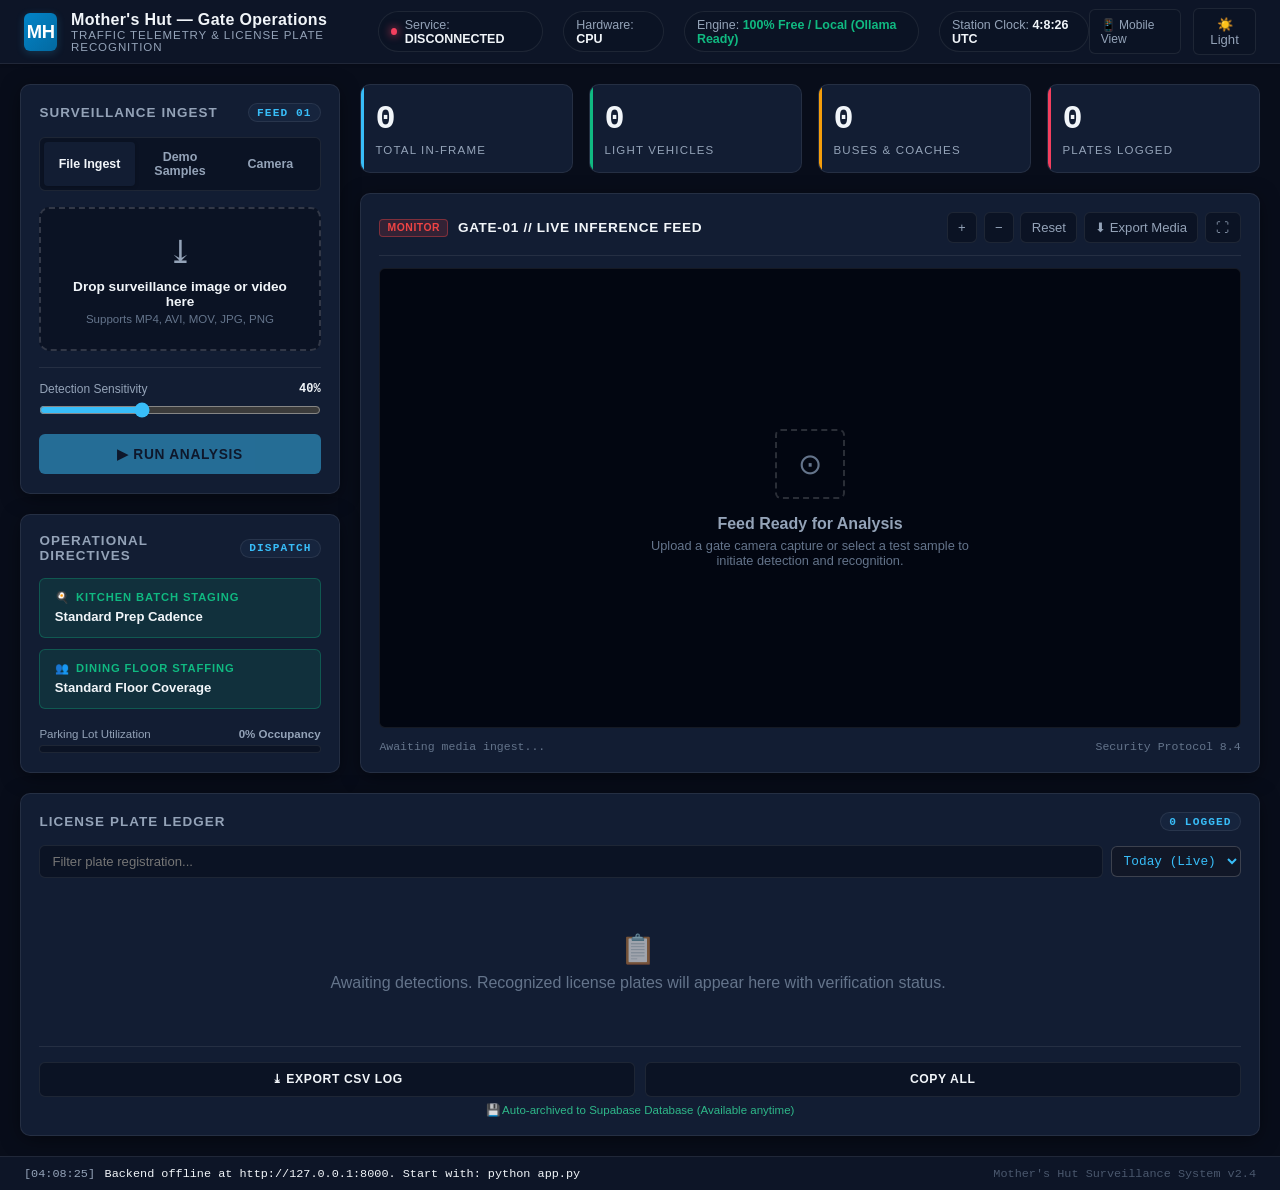
==== static/index.html @ 325a8240 "Initial release" ====
<!DOCTYPE html>
<html lang="en" data-theme="dark">
<head>
  <meta charset="UTF-8">
  <meta name="viewport" content="width=device-width, initial-scale=1.0">
  <title>Mother's Hut | Traffic & Gate Monitoring System</title>
  <meta name="description" content="Vehicle detection, traffic telemetry, and automated number plate recognition console.">
  <link rel="stylesheet" href="./css/styles.css">
  <link rel="stylesheet" href="/static/css/styles.css">
  <link rel="icon" href="data:image/svg+xml,<svg xmlns='http://www.w3.org/2000/svg' viewBox='0 0 24 24' fill='%230284c7'><path d='M18.92 6.01C18.72 5.42 18.16 5 17.5 5h-11c-.66 0-1.21.42-1.42 1.01L3 12v8c0 .55.45 1 1 1h1c.55 0 1-.45 1-1v-1h12v1c0 .55.45 1 1 1h1c.55 0 1-.45 1-1v-8l-2.08-5.99zM6.5 16c-.83 0-1.5-.67-1.5-1.5S5.67 13 6.5 13s1.5.67 1.5 1.5S7.33 16 6.5 16zm11 0c-.83 0-1.5-.67-1.5-1.5s.67-1.5 1.5-1.5 1.5.67 1.5 1.5-.67 1.5-1.5 1.5zM5 11l1.5-4.5h11L19 11H5z'/></svg>">
</head>
<body>

  <!-- Top Application Bar -->
  <header class="app-header">
    <div class="brand-section">
      <div class="brand-logo-badge">MH</div>
      <div class="brand-text">
        <h1>Mother's Hut — Gate Operations</h1>
        <div class="brand-subtitle">Traffic Telemetry &amp; License Plate Recognition</div>
      </div>
    </div>

    <div class="header-telemetry">
      <div class="telemetry-chip">
        <span class="pulse-dot" id="healthStatusDot"></span>
        <span>Service: <strong id="healthStatusText">CONNECTING...</strong></span>
      </div>
      <div class="telemetry-chip">
        <span>Hardware: <strong id="deviceBadge">CPU</strong></span>
      </div>
      <div class="telemetry-chip">
        <span>Engine: <strong style="color:var(--status-ok);">100% Free / Local (Ollama Ready)</strong></span>
      </div>
      <div class="telemetry-chip">
        <span>Station Clock: <strong id="clockDisplay">--:--:--</strong></span>
      </div>
    </div>

    <div class="header-actions">
      <a href="/mobile" class="btn-icon" style="text-decoration:none; display:inline-flex; align-items:center; gap:6px; font-size:12px;" title="Switch to Mobile Console">📱 Mobile View</a>
      <button class="btn-icon" id="themeToggleBtn" title="Toggle Display Theme">☀️ Light</button>
    </div>
  </header>

  <!-- 3-Zone Workspace -->
  <main class="app-container">

    <!-- ZONE 1: Ingest & Operational Directives (Left Rail) -->
    <aside class="panel panel-controls">
      
      <!-- Ingest Controller Card -->
      <section class="card">
        <div class="card-title">
          <span>Surveillance Ingest</span>
          <span class="badge">FEED 01</span>
        </div>

        <!-- Ingest Mode Tabs -->
        <div class="ingest-tabs">
          <button class="ingest-tab-btn active" id="tabUploadBtn">File Ingest</button>
          <button class="ingest-tab-btn" id="tabSamplesBtn">Demo Samples</button>
          <button class="ingest-tab-btn" id="tabWebcamBtn">Camera</button>
        </div>

        <!-- Mode A: File Upload Dropzone -->
        <div id="uploadContainer">
          <div class="dropzone" id="dropzone">
            <div class="dropzone-icon">⤓</div>
            <div class="dropzone-text">Drop surveillance image or video here</div>
            <div class="dropzone-hint">Supports MP4, AVI, MOV, JPG, PNG</div>
            <input type="file" id="fileInput" class="file-input-hidden" accept="image/*,video/mp4,video/avi,video/quicktime">
          </div>

          <!-- Staged File Status Card -->
          <div class="staged-file-card" id="stagedFileCard">
            <div class="file-type-icon">📄</div>
            <div class="file-details">
              <div class="file-name" id="stagedFileName">sample.jpg</div>
              <div class="file-size" id="stagedFileSize">0 KB</div>
            </div>
            <button class="btn-remove-file" id="btnRemoveFile" title="Remove staged file">✕</button>
          </div>
        </div>

        <!-- Mode B: Quick Test Samples -->
        <div class="samples-container" id="samplesContainer">
          <div id="samplesList">
            <!-- Dynamically populated or fallback -->
          </div>
        </div>

        <!-- Mode C: Hardware Camera / Mobile Back Camera -->
        <div class="webcam-container" id="webcamContainer">
          <div class="camera-lens-badge" id="cameraLensBadge">📷 BACK CAMERA (ENVIRONMENT)</div>
          <video id="webcamVideo" class="webcam-preview" autoplay playsinline muted></video>
          
          <div class="camera-controls-row">
            <button class="btn-secondary" id="btnToggleWebcam">Connect Camera</button>
            <button class="btn-secondary" id="btnSwitchCamera" title="Switch Between Back & Front Camera">🔄 Flip Camera</button>
            <button class="btn-secondary btn-capture" id="btnCaptureWebcam" disabled>📸 Capture</button>
          </div>

          <!-- Direct Mobile Native Back Camera Shutter -->
          <div class="mobile-native-camera-box">
            <div class="mobile-cam-divider"><span>OR MOBILE SHUTTER</span></div>
            <label class="btn-mobile-snap" for="mobileCameraInput">
              <span>📷 Take Photo with Back Camera</span>
            </label>
            <input type="file" id="mobileCameraInput" accept="image/*" capture="environment" class="file-input-hidden">
            <div class="mobile-hint">Direct rear camera capture • Zero setup required</div>
          </div>
        </div>

        <!-- Confidence Slider -->
        <div class="control-row">
          <div class="slider-label-row">
            <span>Detection Sensitivity</span>
            <strong id="confValue">40%</strong>
          </div>
          <input type="range" id="confSlider" class="range-slider" min="0.15" max="0.85" step="0.05" value="0.40">
        </div>

        <!-- Primary Action -->
        <button class="btn-primary" id="btnProcess" disabled>
          <span>▶ Run Analysis</span>
        </button>
      </section>

      <!-- Operational Directives & Dispatch Card -->
      <section class="card">
        <div class="card-title">
          <span>Operational Directives</span>
          <span class="badge">DISPATCH</span>
        </div>

        <div class="alert-card normal" id="alertKitchen">
          <div class="alert-header">
            <span>🍳</span>
            <span>Kitchen Batch Staging</span>
          </div>
          <div class="alert-body" id="alertKitchenText">
            Standard Prep Cadence
          </div>
        </div>

        <div class="alert-card normal" id="alertFloor">
          <div class="alert-header">
            <span>👥</span>
            <span>Dining Floor Staffing</span>
          </div>
          <div class="alert-body" id="alertFloorText">
            Standard Floor Coverage
          </div>
        </div>

        <!-- Facility Occupancy Indicator -->
        <div class="capacity-meter">
          <div class="capacity-meta">
            <span>Parking Lot Utilization</span>
            <strong id="capacityText">0% Occupancy</strong>
          </div>
          <div class="capacity-track">
            <div class="capacity-fill" id="capacityFill"></div>
          </div>
        </div>
      </section>

    </aside>

    <!-- ZONE 2: Telemetry Counters & Visual Viewport (Center) -->
    <section class="panel panel-viewport">

      <!-- 4 Key Telemetry Cards -->
      <div class="telemetry-grid">
        <div class="stat-card accent-sky">
          <div class="stat-value" id="statTotalVehicles">0</div>
          <div class="stat-label">Total In-Frame</div>
        </div>
        <div class="stat-card accent-emerald">
          <div class="stat-value" id="statLightVehicles">0</div>
          <div class="stat-label">Light Vehicles</div>
        </div>
        <div class="stat-card accent-amber">
          <div class="stat-value" id="statHeavyBuses">0</div>
          <div class="stat-label">Buses &amp; Coaches</div>
        </div>
        <div class="stat-card accent-rose">
          <div class="stat-value" id="statPlatesCount">0</div>
          <div class="stat-label">Plates Logged</div>
        </div>
      </div>

      <!-- Main Surveillance Stage -->
      <div class="card viewport-card">
        <div class="viewport-toolbar">
          <div class="viewport-title-group">
            <span class="feed-live-tag">MONITOR</span>
            <strong style="font-size: 0.85rem; letter-spacing: 0.05em;">GATE-01 // LIVE INFERENCE FEED</strong>
          </div>
          <div class="viewport-controls">
            <button class="btn-icon" id="btnZoomIn" title="Zoom In">+</button>
            <button class="btn-icon" id="btnZoomOut" title="Zoom Out">−</button>
            <button class="btn-icon" id="btnZoomReset" title="Reset Zoom">Reset</button>
            <button class="btn-icon" id="btnDownloadMedia" title="Download Annotated Media" disabled>⬇ Export Media</button>
            <button class="btn-icon" id="btnFullscreen" title="Toggle Fullscreen">⛶</button>
          </div>
        </div>

        <!-- Canvas Container -->
        <div class="viewport-canvas-container" id="viewportContainer">
          
          <!-- Idle Empty State -->
          <div class="viewport-empty" id="viewportEmpty">
            <div class="reticle-box">⊙</div>
            <h3>Feed Ready for Analysis</h3>
            <p>Upload a gate camera capture or select a test sample to initiate detection and recognition.</p>
          </div>

          <!-- Annotated Output Elements -->
          <img id="viewportImg" class="viewport-media" alt="Annotated Feed">
          <video id="viewportVideo" class="viewport-video" controls playsinline></video>

          <!-- Scanning Overlay -->
          <div class="scanner-overlay" id="scannerOverlay">
            <div class="processing-circle-container">
              <svg class="processing-circle-svg" viewBox="0 0 100 100">
                <circle class="circle-bg" cx="50" cy="50" r="42"></circle>
                <circle class="circle-spinner" cx="50" cy="50" r="42" id="scannerCircleSpinner"></circle>
              </svg>
              <div class="processing-circle-inner-icon" id="scannerInnerIcon">⚡</div>
            </div>
            <div class="scanner-title" id="scannerTitle">ANALYZING MEDIA</div>
            <div class="scanner-status" id="scannerStatus">Executing vehicle detection and plate recognition...</div>
            <div class="processing-timer-strip">
              <span class="timer-dot" id="scannerTimerDot"></span>
              <span class="scanner-elapsed" id="scannerElapsed">00:00s elapsed</span>
              <span class="processing-badge-active" id="scannerServerBadge">SERVER ACTIVE</span>
            </div>
            <div class="scanner-reassurance" id="scannerReassurance">
              Please wait. File received and local models are processing frame-by-frame.
            </div>
            <div class="processing-error-box" id="scannerErrorBox" style="display: none; max-width: 320px;">
              <div class="error-msg" id="scannerErrorMessage">Analysis error details.</div>
              <button class="btn-dismiss-error" id="btnDismissScannerError">✕ Dismiss</button>
            </div>
          </div>
        </div>

        <!-- Telemetry Footer Bar -->
        <div class="viewport-footer">
          <span id="viewportMetaInfo">Awaiting media ingest...</span>
          <span>Security Protocol 8.4</span>
        </div>
      </div>

    </section>

    <!-- ZONE 3: License Plate Ledger & Registry (Right Rail) -->
    <aside class="panel panel-ledger">
      <section class="card">
        <div class="card-title">
          <span>License Plate Ledger</span>
          <span class="badge" id="ledgerCountBadge">0 LOGGED</span>
        </div>

        <!-- Search & Date Filter Bar -->
        <div class="ledger-search-bar" style="display: flex; gap: 8px; align-items: center;">
          <input type="text" id="plateSearchInput" class="input-search" placeholder="Filter plate registration..." style="flex: 1;">
          <select id="ledgerDateSelect" class="input-select" style="max-width: 130px; background: rgba(18, 24, 38, 0.9); color: #38bdf8; border: 1px solid rgba(255,255,255,0.18); border-radius: 6px; padding: 6px 8px; font-size: 0.8rem; font-family: monospace; outline: none; cursor: pointer;">
            <option value="today">Today (Live)</option>
            <option value="all">All Dates</option>
          </select>
        </div>

        <!-- Scrollable Cards List -->
        <div class="ledger-list" id="ledgerList">
          <div class="ledger-empty">
            <div class="ledger-empty-icon">📋</div>
            <div>Awaiting detections. Recognized license plates will appear here with verification status.</div>
          </div>
        </div>

        <!-- Ledger Footer Actions -->
        <div class="ledger-footer-actions">
          <button class="btn-secondary" id="btnExportCsv" title="Export CSV for selected date from SQLite database">
            <span>⤓ Export CSV Log</span>
          </button>
          <button class="btn-secondary" id="btnCopyAllPlates">
            <span>Copy All</span>
          </button>
        </div>
        <div style="font-size: 0.72rem; color: #34d399; margin-top: 6px; text-align: center; opacity: 0.85;">
          💾 Auto-archived to Supabase Database (Available anytime)
        </div>
      </section>
    </aside>

  </main>

  <!-- Bottom Audit Drawer -->
  <footer class="audit-drawer">
    <div class="audit-log-line">
      <span class="audit-log-time" id="auditLogTime">[--:--:--]</span>
      <span class="audit-log-text" id="auditLogText">Console initialized. Ready for surveillance ingest.</span>
    </div>
    <div style="opacity: 0.7;">Mother's Hut Surveillance System v2.4</div>
  </footer>

  <script src="./js/app.js"></script>
</body>
</html>
---- static/css/styles.css ----
:root {
  --font-sans: -apple-system, BlinkMacSystemFont, "Segoe UI", Roboto, "Helvetica Neue", Arial, sans-serif;
  --font-mono: ui-monospace, SFMono-Regular, "SF Mono", Menlo, Consolas, "Liberation Mono", monospace;

  /* Dark Theme (Default) */
  --bg-app: #080d1a;
  --bg-sidebar: #0d1527;
  --bg-card: #121d33;
  --bg-card-hover: #172540;
  --bg-card-subtle: #16243d;
  --bg-input: #0b1324;
  --border-subtle: rgba(255, 255, 255, 0.08);
  --border-strong: rgba(255, 255, 255, 0.16);
  --border-accent: rgba(56, 189, 248, 0.35);

  --text-main: #f1f5f9;
  --text-muted: #94a3b8;
  --text-dim: #64748b;

  --accent-primary: #38bdf8;
  --accent-primary-hover: #0284c7;
  --accent-primary-glow: rgba(56, 189, 248, 0.2);

  --status-ok: #10b981;
  --status-ok-bg: rgba(16, 185, 129, 0.12);
  --status-ok-border: rgba(16, 185, 129, 0.3);

  --status-warn: #f59e0b;
  --status-warn-bg: rgba(245, 158, 11, 0.12);
  --status-warn-border: rgba(245, 158, 11, 0.3);

  --status-danger: #f43f5e;
  --status-danger-bg: rgba(244, 63, 94, 0.14);
  --status-danger-border: rgba(244, 63, 94, 0.4);

  --radius-sm: 6px;
  --radius-md: 10px;
  --radius-lg: 14px;
  --radius-full: 9999px;

  --shadow-card: 0 4px 20px -2px rgba(0, 0, 0, 0.5);
  --shadow-lg: 0 10px 30px -4px rgba(0, 0, 0, 0.7);

  --header-height: 64px;
}

[data-theme="light"] {
  --bg-app: #f1f5f9;
  --bg-sidebar: #ffffff;
  --bg-card: #ffffff;
  --bg-card-hover: #f8fafc;
  --bg-card-subtle: #f1f5f9;
  --bg-input: #f8fafc;
  --border-subtle: #e2e8f0;
  --border-strong: #cbd5e1;
  --border-accent: #0284c7;

  --text-main: #0f172a;
  --text-muted: #475569;
  --text-dim: #94a3b8;

  --accent-primary: #0284c7;
  --accent-primary-hover: #0369a1;
  --accent-primary-glow: rgba(2, 132, 199, 0.15);

  --status-ok: #059669;
  --status-ok-bg: #ecfdf5;
  --status-ok-border: #a7f3d0;

  --status-warn: #d97706;
  --status-warn-bg: #fffbeb;
  --status-warn-border: #fde68a;

  --status-danger: #e11d48;
  --status-danger-bg: #fff1f2;
  --status-danger-border: #fecdd3;

  --shadow-card: 0 2px 10px rgba(0, 0, 0, 0.06);
  --shadow-lg: 0 10px 25px rgba(0, 0, 0, 0.08);
}

* {
  box-sizing: border-box;
  margin: 0;
  padding: 0;
}

body {
  font-family: var(--font-sans);
  background-color: var(--bg-app);
  color: var(--text-main);
  min-height: 100vh;
  display: flex;
  flex-direction: column;
  overflow-x: hidden;
  -webkit-font-smoothing: antialiased;
}

/* ==========================================================
   TOP APPLICATION BAR
   ========================================================== */
.app-header {
  height: var(--header-height);
  background: var(--bg-sidebar);
  border-bottom: 1px solid var(--border-subtle);
  display: flex;
  align-items: center;
  justify-content: space-between;
  padding: 0 1.5rem;
  position: sticky;
  top: 0;
  z-index: 50;
  box-shadow: 0 1px 3px rgba(0,0,0,0.15);
}

.brand-section {
  display: flex;
  align-items: center;
  gap: 0.85rem;
}

.brand-logo-badge {
  width: 38px;
  height: 38px;
  background: linear-gradient(135deg, #0284c7 0%, #0369a1 100%);
  border-radius: var(--radius-sm);
  display: flex;
  align-items: center;
  justify-content: center;
  color: #ffffff;
  font-weight: 800;
  font-size: 1.15rem;
  letter-spacing: -0.02em;
  box-shadow: 0 2px 8px var(--accent-primary-glow);
}

.brand-text h1 {
  font-size: 1rem;
  font-weight: 700;
  letter-spacing: 0.02em;
  color: var(--text-main);
  line-height: 1.2;
}

.brand-text .brand-subtitle {
  font-size: 0.72rem;
  color: var(--text-muted);
  text-transform: uppercase;
  letter-spacing: 0.08em;
  font-weight: 500;
}

.header-telemetry {
  display: flex;
  align-items: center;
  gap: 1.25rem;
}

.telemetry-chip {
  display: flex;
  align-items: center;
  gap: 0.5rem;
  font-size: 0.78rem;
  color: var(--text-muted);
  background: var(--bg-input);
  padding: 0.35rem 0.75rem;
  border-radius: var(--radius-full);
  border: 1px solid var(--border-subtle);
}

.telemetry-chip .pulse-dot {
  width: 7px;
  height: 7px;
  border-radius: 50%;
  background-color: var(--status-ok);
  box-shadow: 0 0 8px var(--status-ok);
  animation: pulse-ring 2s infinite ease-in-out;
}

@keyframes pulse-ring {
  0% { transform: scale(0.9); opacity: 0.8; }
  50% { transform: scale(1.2); opacity: 1; }
  100% { transform: scale(0.9); opacity: 0.8; }
}

.telemetry-chip strong {
  color: var(--text-main);
  font-weight: 600;
}

.header-actions {
  display: flex;
  align-items: center;
  gap: 0.75rem;
}

.btn-icon {
  background: var(--bg-input);
  border: 1px solid var(--border-subtle);
  color: var(--text-muted);
  border-radius: var(--radius-sm);
  padding: 0.45rem 0.65rem;
  cursor: pointer;
  display: inline-flex;
  align-items: center;
  justify-content: center;
  gap: 0.4rem;
  font-size: 0.82rem;
  font-weight: 500;
  transition: all 0.2s ease;
}

.btn-icon:hover {
  background: var(--bg-card-hover);
  color: var(--text-main);
  border-color: var(--border-strong);
}

/* ==========================================================
   APP SHELL / 3-COLUMN WORKBENCH
   ========================================================== */
.app-container {
  display: grid;
  grid-template-columns: 340px 1fr 380px;
  flex: 1;
  gap: 1.25rem;
  padding: 1.25rem;
  max-width: 1920px;
  margin: 0 auto;
  width: 100%;
}

@media (max-width: 1400px) {
  .app-container {
    grid-template-columns: 320px 1fr;
  }
  .panel-ledger {
    grid-column: span 2;
  }
}

@media (max-width: 992px) {
  .app-container {
    grid-template-columns: 1fr;
  }
  .panel-ledger {
    grid-column: span 1;
  }
  .header-telemetry {
    display: none;
  }
}

/* ==========================================================
   SHARED CARD & PANEL STYLES
   ========================================================== */
.panel {
  display: flex;
  flex-direction: column;
  gap: 1.25rem;
}

.card {
  background: var(--bg-card);
  border: 1px solid var(--border-subtle);
  border-radius: var(--radius-md);
  box-shadow: var(--shadow-card);
  padding: 1.15rem;
  display: flex;
  flex-direction: column;
  transition: border-color 0.2s ease;
}

.card:hover {
  border-color: var(--border-strong);
}

.card-title {
  font-size: 0.84rem;
  font-weight: 700;
  text-transform: uppercase;
  letter-spacing: 0.08em;
  color: var(--text-muted);
  display: flex;
  align-items: center;
  justify-content: space-between;
  margin-bottom: 0.9rem;
}

.card-title .badge {
  font-size: 0.7rem;
  padding: 0.15rem 0.5rem;
  border-radius: var(--radius-full);
  background: var(--bg-card-subtle);
  color: var(--accent-primary);
  border: 1px solid var(--border-subtle);
  font-family: var(--font-mono);
}

/* ==========================================================
   LEFT PANEL: INGEST & DIRECTIVES
   ========================================================== */
.ingest-tabs {
  display: flex;
  background: var(--bg-input);
  padding: 0.25rem;
  border-radius: var(--radius-sm);
  border: 1px solid var(--border-subtle);
  margin-bottom: 1rem;
}

.ingest-tab-btn {
  flex: 1;
  background: transparent;
  border: none;
  color: var(--text-muted);
  font-size: 0.78rem;
  font-weight: 600;
  padding: 0.5rem 0.2rem;
  border-radius: 4px;
  cursor: pointer;
  transition: all 0.15s ease;
  text-align: center;
}

.ingest-tab-btn.active {
  background: var(--bg-card);
  color: var(--text-main);
  box-shadow: 0 1px 4px rgba(0,0,0,0.2);
}

/* Dropzone */
.dropzone {
  border: 2px dashed var(--border-strong);
  background: var(--bg-input);
  border-radius: var(--radius-md);
  padding: 1.5rem 1rem;
  text-align: center;
  cursor: pointer;
  transition: all 0.2s ease;
  position: relative;
}

.dropzone:hover, .dropzone.dragover {
  border-color: var(--accent-primary);
  background: var(--accent-primary-glow);
}

.dropzone-icon {
  font-size: 2rem;
  margin-bottom: 0.5rem;
  color: var(--text-muted);
}

.dropzone-text {
  font-size: 0.85rem;
  font-weight: 600;
  color: var(--text-main);
  margin-bottom: 0.25rem;
}

.dropzone-hint {
  font-size: 0.72rem;
  color: var(--text-dim);
}

.file-input-hidden {
  display: none;
}

/* Active File Preview Card */
.staged-file-card {
  display: none;
  align-items: center;
  gap: 0.75rem;
  background: var(--bg-card-subtle);
  border: 1px solid var(--border-subtle);
  border-radius: var(--radius-sm);
  padding: 0.65rem 0.85rem;
  margin-top: 0.85rem;
}

.staged-file-card.show {
  display: flex;
}

.file-type-icon {
  font-size: 1.25rem;
  color: var(--accent-primary);
}

.file-details {
  flex: 1;
  min-width: 0;
}

.file-name {
  font-size: 0.8rem;
  font-weight: 600;
  color: var(--text-main);
  white-space: nowrap;
  overflow: hidden;
  text-overflow: ellipsis;
}

.file-size {
  font-size: 0.7rem;
  color: var(--text-dim);
  font-family: var(--font-mono);
}

.btn-remove-file {
  background: transparent;
  border: none;
  color: var(--text-dim);
  cursor: pointer;
  padding: 0.25rem;
  font-size: 1rem;
  border-radius: 4px;
}

.btn-remove-file:hover {
  color: var(--status-danger);
}

/* Sample Grid */
.samples-container {
  display: none;
  flex-direction: column;
  gap: 0.6rem;
}

.samples-container.active {
  display: flex;
}

.sample-item {
  display: flex;
  align-items: center;
  gap: 0.75rem;
  background: var(--bg-input);
  border: 1px solid var(--border-subtle);
  border-radius: var(--radius-sm);
  padding: 0.5rem 0.75rem;
  cursor: pointer;
  transition: all 0.2s ease;
}

.sample-item:hover, .sample-item.selected {
  border-color: var(--accent-primary);
  background: var(--bg-card-hover);
}

.sample-thumb {
  width: 44px;
  height: 34px;
  object-fit: cover;
  border-radius: 4px;
  border: 1px solid var(--border-subtle);
}

.sample-info {
  flex: 1;
}

.sample-label {
  font-size: 0.8rem;
  font-weight: 600;
  color: var(--text-main);
}

.sample-desc {
  font-size: 0.7rem;
  color: var(--text-dim);
}

/* Live Camera Ingest View */
.webcam-container {
  display: none;
  flex-direction: column;
  gap: 0.75rem;
}

.webcam-container.active {
  display: flex;
}

.webcam-preview {
  width: 100%;
  aspect-ratio: 16/9;
  background: #000000;
  border-radius: var(--radius-sm);
  object-fit: cover;
  border: 1px solid var(--border-subtle);
}

.camera-lens-badge {
  font-size: 0.68rem;
  font-weight: 700;
  letter-spacing: 0.08em;
  color: var(--accent-primary);
  background: var(--bg-card-subtle);
  border: 1px solid var(--border-subtle);
  border-radius: var(--radius-sm);
  padding: 0.25rem 0.5rem;
  text-align: center;
  font-family: var(--font-mono);
}

.camera-controls-row {
  display: flex;
  gap: 0.4rem;
  margin-top: 0.35rem;
  flex-wrap: wrap;
}

.camera-controls-row button {
  flex: 1;
  min-width: 90px;
  font-size: 0.74rem;
  padding: 0.5rem 0.4rem;
}

.btn-capture {
  background: var(--accent-primary) !important;
  color: #0b1324 !important;
  font-weight: 700 !important;
}

.mobile-native-camera-box {
  margin-top: 0.65rem;
  display: flex;
  flex-direction: column;
  gap: 0.35rem;
}

.mobile-cam-divider {
  display: flex;
  align-items: center;
  text-align: center;
  color: var(--text-dim);
  font-size: 0.66rem;
  font-weight: 700;
  letter-spacing: 0.08em;
  margin: 0.3rem 0;
}

.mobile-cam-divider::before,
.mobile-cam-divider::after {
  content: '';
  flex: 1;
  border-bottom: 1px solid var(--border-subtle);
}

.mobile-cam-divider span {
  padding: 0 0.5rem;
}

.btn-mobile-snap {
  background: linear-gradient(135deg, #0284c7 0%, #0369a1 100%);
  color: #ffffff !important;
  padding: 0.75rem 1rem;
  border-radius: var(--radius-sm);
  font-size: 0.82rem;
  font-weight: 700;
  letter-spacing: 0.03em;
  text-align: center;
  cursor: pointer;
  display: flex;
  align-items: center;
  justify-content: center;
  gap: 0.5rem;
  box-shadow: 0 3px 12px rgba(2, 132, 199, 0.3);
  transition: all 0.2s ease;
  user-select: none;
}

.btn-mobile-snap:hover {
  transform: translateY(-1px);
  box-shadow: 0 6px 16px rgba(2, 132, 199, 0.4);
}

.mobile-hint {
  font-size: 0.68rem;
  color: var(--text-dim);
  text-align: center;
}

/* Sensitivity Slider */
.control-row {
  display: flex;
  flex-direction: column;
  gap: 0.4rem;
  margin-top: 1rem;
  padding-top: 0.9rem;
  border-top: 1px solid var(--border-subtle);
}

.slider-label-row {
  display: flex;
  justify-content: space-between;
  font-size: 0.75rem;
  color: var(--text-muted);
}

.slider-label-row strong {
  color: var(--text-main);
  font-family: var(--font-mono);
}

.range-slider {
  width: 100%;
  accent-color: var(--accent-primary);
  cursor: pointer;
}

/* Process Button */
.btn-primary {
  background: var(--accent-primary);
  color: #0b1324;
  border: none;
  border-radius: var(--radius-sm);
  padding: 0.75rem 1rem;
  font-size: 0.86rem;
  font-weight: 700;
  text-transform: uppercase;
  letter-spacing: 0.05em;
  cursor: pointer;
  display: flex;
  align-items: center;
  justify-content: center;
  gap: 0.5rem;
  margin-top: 1rem;
  transition: all 0.2s ease;
  box-shadow: 0 4px 12px var(--accent-primary-glow);
}

.btn-primary:hover:not(:disabled) {
  background: #7dd3fc;
  transform: translateY(-1px);
}

.btn-primary:disabled {
  opacity: 0.5;
  cursor: not-allowed;
  box-shadow: none;
}

/* Directives / Operations Card */
.alert-card {
  border-radius: var(--radius-sm);
  padding: 0.75rem 0.9rem;
  margin-bottom: 0.65rem;
  border: 1px solid transparent;
  display: flex;
  flex-direction: column;
  gap: 0.25rem;
}

.alert-card.normal {
  background: var(--status-ok-bg);
  border-color: var(--status-ok-border);
  color: var(--status-ok);
}

.alert-card.urgent {
  background: var(--status-danger-bg);
  border-color: var(--status-danger-border);
  color: var(--status-danger);
}

.alert-header {
  font-size: 0.7rem;
  font-weight: 700;
  text-transform: uppercase;
  letter-spacing: 0.08em;
  display: flex;
  align-items: center;
  gap: 0.4rem;
}

.alert-body {
  font-size: 0.82rem;
  font-weight: 600;
  color: var(--text-main);
  line-height: 1.35;
}

/* Capacity bar */
.capacity-meter {
  display: flex;
  flex-direction: column;
  gap: 0.35rem;
  margin-top: 0.5rem;
}

.capacity-meta {
  display: flex;
  justify-content: space-between;
  font-size: 0.72rem;
  color: var(--text-muted);
}

.capacity-track {
  width: 100%;
  height: 8px;
  background: var(--bg-input);
  border-radius: var(--radius-full);
  overflow: hidden;
  border: 1px solid var(--border-subtle);
}

.capacity-fill {
  height: 100%;
  width: 0%;
  background: var(--status-ok);
  border-radius: var(--radius-full);
  transition: width 0.4s ease, background-color 0.3s ease;
}

/* ==========================================================
   CENTER PANEL: TELEMETRY & MEDIA FEED
   ========================================================== */
.telemetry-grid {
  display: grid;
  grid-template-columns: repeat(4, 1fr);
  gap: 1rem;
}

@media (max-width: 768px) {
  .telemetry-grid {
    grid-template-columns: repeat(2, 1fr);
  }
}

.stat-card {
  background: var(--bg-card);
  border: 1px solid var(--border-subtle);
  border-radius: var(--radius-md);
  padding: 1rem 0.9rem;
  display: flex;
  flex-direction: column;
  justify-content: center;
  position: relative;
  overflow: hidden;
}

.stat-card::before {
  content: "";
  position: absolute;
  top: 0;
  left: 0;
  width: 3px;
  height: 100%;
  background: var(--border-strong);
}

.stat-card.accent-sky::before { background: var(--accent-primary); }
.stat-card.accent-emerald::before { background: var(--status-ok); }
.stat-card.accent-amber::before { background: var(--status-warn); }
.stat-card.accent-rose::before { background: var(--status-danger); }

.stat-value {
  font-size: 2.1rem;
  font-weight: 700;
  font-family: var(--font-mono);
  color: var(--text-main);
  line-height: 1.1;
}

.stat-label {
  font-size: 0.72rem;
  color: var(--text-muted);
  text-transform: uppercase;
  letter-spacing: 0.1em;
  margin-top: 0.35rem;
}

/* Surveillance Viewport */
.viewport-card {
  flex: 1;
  display: flex;
  flex-direction: column;
  min-height: 520px;
}

.viewport-toolbar {
  display: flex;
  align-items: center;
  justify-content: space-between;
  margin-bottom: 0.75rem;
  padding-bottom: 0.75rem;
  border-bottom: 1px solid var(--border-subtle);
}

.viewport-title-group {
  display: flex;
  align-items: center;
  gap: 0.6rem;
}

.feed-live-tag {
  background: rgba(239, 68, 68, 0.15);
  color: #ef4444;
  border: 1px solid rgba(239, 68, 68, 0.4);
  font-size: 0.65rem;
  font-weight: 700;
  padding: 0.15rem 0.45rem;
  border-radius: 4px;
  letter-spacing: 0.05em;
}

.viewport-controls {
  display: flex;
  gap: 0.4rem;
}

.viewport-canvas-container {
  flex: 1;
  background: #020611;
  border-radius: var(--radius-sm);
  border: 1px solid var(--border-subtle);
  position: relative;
  overflow: hidden;
  display: flex;
  align-items: center;
  justify-content: center;
  min-height: 420px;
}

.viewport-media {
  max-width: 100%;
  max-height: 600px;
  width: auto;
  height: auto;
  object-fit: contain;
  transition: transform 0.2s ease-out;
  display: none;
}

.viewport-video {
  max-width: 100%;
  max-height: 600px;
  width: 100%;
  height: auto;
  display: none;
  background: #000;
}

/* Empty State */
.viewport-empty {
  display: flex;
  flex-direction: column;
  align-items: center;
  justify-content: center;
  text-align: center;
  padding: 2rem;
  color: var(--text-dim);
}

.reticle-box {
  width: 70px;
  height: 70px;
  border: 2px dashed var(--border-strong);
  border-radius: var(--radius-sm);
  display: flex;
  align-items: center;
  justify-content: center;
  margin-bottom: 1rem;
  font-size: 1.8rem;
  color: var(--text-dim);
}

.viewport-empty h3 {
  font-size: 1rem;
  color: var(--text-muted);
  font-weight: 600;
  margin-bottom: 0.35rem;
}

.viewport-empty p {
  font-size: 0.8rem;
  max-width: 320px;
}

/* Scanner / Loading overlay */
.scanner-overlay {
  display: none;
  position: absolute;
  inset: 0;
  background: rgba(8, 13, 26, 0.85);
  backdrop-filter: blur(8px);
  -webkit-backdrop-filter: blur(8px);
  flex-direction: column;
  align-items: center;
  justify-content: center;
  gap: 0.65rem;
  z-index: 30;
  padding: 1.5rem;
  text-align: center;
}

.scanner-overlay.active {
  display: flex;
}

.scanner-title {
  font-size: 0.95rem;
  font-weight: 800;
  letter-spacing: 0.08em;
  color: var(--text-main);
  text-transform: uppercase;
}

.scanner-status {
  font-size: 0.85rem;
  font-weight: 600;
  color: var(--accent-primary);
  letter-spacing: 0.03em;
  max-width: 380px;
  line-height: 1.4;
}

.scanner-elapsed {
  font-size: 0.75rem;
  color: var(--accent-primary);
  font-family: var(--font-mono);
}

.scanner-reassurance {
  font-size: 0.75rem;
  color: var(--text-muted);
  max-width: 340px;
  line-height: 1.4;
}

.processing-circle-container {
  position: relative;
  width: 84px;
  height: 84px;
  margin-bottom: 0.5rem;
}

.processing-circle-svg {
  width: 100%;
  height: 100%;
  transform: rotate(-90deg);
}

.circle-bg {
  fill: none;
  stroke: rgba(255, 255, 255, 0.08);
  stroke-width: 6;
}

[data-theme="light"] .circle-bg {
  stroke: rgba(0, 0, 0, 0.08);
}

.circle-spinner {
  fill: none;
  stroke: var(--accent-primary);
  stroke-width: 6;
  stroke-linecap: round;
  stroke-dasharray: 264;
  stroke-dashoffset: 200;
  animation: spinCircle 1.6s cubic-bezier(0.4, 0, 0.2, 1) infinite;
  filter: drop-shadow(0 0 6px var(--accent-primary));
}

@keyframes spinCircle {
  0% {
    stroke-dashoffset: 260;
    transform: rotate(0deg);
    transform-origin: 50% 50%;
  }
  50% {
    stroke-dashoffset: 70;
    transform: rotate(180deg);
    transform-origin: 50% 50%;
  }
  100% {
    stroke-dashoffset: 260;
    transform: rotate(360deg);
    transform-origin: 50% 50%;
  }
}

.processing-circle-inner-icon {
  position: absolute;
  inset: 0;
  display: flex;
  align-items: center;
  justify-content: center;
  font-size: 26px;
  animation: iconPulse 1.8s ease-in-out infinite;
}

@keyframes iconPulse {
  0%, 100% { transform: scale(1); opacity: 0.9; }
  50% { transform: scale(1.15); opacity: 1; }
}

.processing-timer-strip {
  display: inline-flex;
  align-items: center;
  gap: 8px;
  background: var(--bg-card-subtle);
  border: 1px solid var(--border-subtle);
  padding: 4px 12px;
  border-radius: 9999px;
  font-family: var(--font-mono);
  font-size: 0.75rem;
  font-weight: 700;
  color: var(--text-main);
  margin-top: 0.25rem;
}

.processing-timer-strip .timer-dot {
  width: 7px;
  height: 7px;
  border-radius: 50%;
  background: var(--status-ok);
  box-shadow: 0 0 6px var(--status-ok);
  animation: pulseDot 1s infinite;
}

@keyframes pulseDot {
  0%, 100% { opacity: 1; transform: scale(1); }
  50% { opacity: 0.4; transform: scale(0.85); }
}

.processing-badge-active {
  font-size: 0.65rem;
  padding: 2px 6px;
  border-radius: 4px;
  background: var(--status-ok-bg);
  border: 1px solid var(--status-ok-border);
  color: var(--status-ok);
  letter-spacing: 0.05em;
}

.processing-error-box {
  margin-top: 0.75rem;
  background: var(--status-danger-bg);
  border: 1px solid var(--status-danger-border);
  border-radius: var(--radius-md);
  padding: 0.75rem;
  width: 100%;
  text-align: left;
}

.processing-error-box .error-msg {
  font-size: 0.75rem;
  color: #ffccd5;
  font-weight: 600;
  line-height: 1.4;
  margin-bottom: 0.5rem;
}

[data-theme="light"] .processing-error-box .error-msg {
  color: var(--status-danger);
}

.btn-dismiss-error {
  width: 100%;
  background: var(--status-danger);
  color: #ffffff;
  border: none;
  padding: 6px 10px;
  border-radius: var(--radius-sm);
  font-size: 0.75rem;
  font-weight: 700;
  cursor: pointer;
  letter-spacing: 0.04em;
  transition: opacity 0.15s ease;
}

.btn-dismiss-error:hover {
  opacity: 0.9;
}

/* Viewport Meta Footer */
.viewport-footer {
  display: flex;
  align-items: center;
  justify-content: space-between;
  margin-top: 0.75rem;
  font-size: 0.72rem;
  color: var(--text-dim);
  font-family: var(--font-mono);
}

/* ==========================================================
   RIGHT PANEL: LICENSE PLATE LEDGER & AUDIT
   ========================================================== */
.panel-ledger .card {
  height: 100%;
}

.ledger-search-bar {
  display: flex;
  gap: 0.5rem;
  margin-bottom: 0.85rem;
}

.input-search {
  flex: 1;
  background: var(--bg-input);
  border: 1px solid var(--border-subtle);
  border-radius: var(--radius-sm);
  padding: 0.5rem 0.75rem;
  font-size: 0.82rem;
  color: var(--text-main);
  outline: none;
  font-family: var(--font-sans);
}

.input-search:focus {
  border-color: var(--accent-primary);
}

.ledger-list {
  flex: 1;
  overflow-y: auto;
  display: flex;
  flex-direction: column;
  gap: 0.75rem;
  padding-right: 0.25rem;
  max-height: 520px;
}

/* Custom Scrollbar */
.ledger-list::-webkit-scrollbar {
  width: 5px;
}
.ledger-list::-webkit-scrollbar-track {
  background: transparent;
}
.ledger-list::-webkit-scrollbar-thumb {
  background: var(--border-strong);
  border-radius: var(--radius-full);
}

.plate-row-card {
  background: var(--bg-card-subtle);
  border: 1px solid var(--border-subtle);
  border-left: 3px solid var(--accent-primary);
  border-radius: var(--radius-sm);
  padding: 0.75rem;
  display: flex;
  gap: 0.75rem;
  align-items: center;
  transition: all 0.2s ease;
}

.plate-row-card:hover {
  background: var(--bg-card-hover);
  border-color: var(--border-strong);
}

.plate-crop-thumb {
  width: 80px;
  height: 38px;
  object-fit: cover;
  border-radius: 4px;
  border: 1px solid var(--border-strong);
  background: #000000;
}

.plate-row-content {
  flex: 1;
  min-width: 0;
}

.plate-number-badge {
  font-family: var(--font-mono);
  font-size: 1.12rem;
  font-weight: 800;
  letter-spacing: 0.14em;
  display: block;
  line-height: 1.25;
}

/* Crisp White text in Dark Mode, Deep Black text in Light Mode */
[data-theme="dark"] .plate-number-badge {
  color: #ffffff !important;
  text-shadow: 0 1px 2px rgba(0, 0, 0, 0.5);
}

[data-theme="light"] .plate-number-badge {
  color: #000000 !important;
  font-weight: 900 !important;
}

[data-theme="light"] .plate-row-card {
  background: #ffffff !important;
  border: 1px solid #cbd5e1 !important;
  border-left: 4px solid var(--accent-primary) !important;
  box-shadow: 0 2px 6px rgba(0, 0, 0, 0.06);
}

[data-theme="light"] .plate-row-card:hover {
  background: #f8fafc !important;
  border-color: #94a3b8 !important;
}

[data-theme="light"] .state-name-text {
  color: #0f172a !important;
  font-weight: 700 !important;
}

[data-theme="light"] .state-code-chip {
  color: #0284c7 !important;
  background: #f0f9ff !important;
  border: 1px solid #bae6fd !important;
  font-weight: 800 !important;
}

[data-theme="light"] .plate-state-pill {
  background: #f1f5f9 !important;
  border-color: #cbd5e1 !important;
}

[data-theme="light"] .plate-row-meta {
  color: #475569 !important;
  font-weight: 600;
}

.plate-state-pill {
  display: inline-flex;
  align-items: center;
  gap: 0.4rem;
  background: rgba(56, 189, 248, 0.1);
  border: 1px solid rgba(56, 189, 248, 0.28);
  border-radius: var(--radius-sm);
  padding: 0.18rem 0.5rem;
  margin: 0.3rem 0;
  width: fit-content;
}

.state-code-chip {
  font-family: var(--font-mono);
  font-weight: 800;
  font-size: 0.74rem;
  color: var(--accent-primary);
  background: var(--bg-card);
  padding: 0.05rem 0.35rem;
  border-radius: 3px;
  border: 1px solid rgba(56, 189, 248, 0.3);
  letter-spacing: 0.05em;
}

.state-name-text {
  font-size: 0.74rem;
  font-weight: 600;
  color: var(--text-main);
  letter-spacing: 0.02em;
}

.badge-identified {
  color: var(--status-warn);
  font-weight: 600;
}

.plate-row-meta {
  display: flex;
  align-items: center;
  gap: 0.5rem;
  font-size: 0.68rem;
  color: var(--text-dim);
  margin-top: 0.2rem;
  text-transform: uppercase;
}

.badge-verified {
  color: var(--status-ok);
  font-weight: 600;
}

.btn-copy-plate {
  background: transparent;
  border: 1px solid var(--border-subtle);
  border-radius: 4px;
  color: var(--text-dim);
  padding: 0.35rem 0.5rem;
  cursor: pointer;
  font-size: 0.75rem;
  transition: all 0.15s ease;
}

.btn-copy-plate:hover {
  color: var(--accent-primary);
  border-color: var(--accent-primary);
}

.ledger-empty {
  display: flex;
  flex-direction: column;
  align-items: center;
  justify-content: center;
  text-align: center;
  padding: 2.5rem 1rem;
  color: var(--text-dim);
  gap: 0.5rem;
}

.ledger-empty-icon {
  font-size: 1.8rem;
  opacity: 0.6;
}

.ledger-footer-actions {
  display: flex;
  gap: 0.6rem;
  margin-top: 0.9rem;
  padding-top: 0.9rem;
  border-top: 1px solid var(--border-subtle);
}

.btn-secondary {
  flex: 1;
  background: var(--bg-input);
  border: 1px solid var(--border-subtle);
  color: var(--text-main);
  border-radius: var(--radius-sm);
  padding: 0.6rem 0.75rem;
  font-size: 0.76rem;
  font-weight: 600;
  text-transform: uppercase;
  letter-spacing: 0.05em;
  cursor: pointer;
  display: flex;
  align-items: center;
  justify-content: center;
  gap: 0.4rem;
  transition: all 0.2s ease;
}

.btn-secondary:hover {
  background: var(--bg-card-hover);
  border-color: var(--border-strong);
}

/* ==========================================================
   SYSTEM AUDIT DRAWER (FOOTER)
   ========================================================== */
.audit-drawer {
  background: var(--bg-sidebar);
  border-top: 1px solid var(--border-subtle);
  padding: 0.6rem 1.5rem;
  font-size: 0.74rem;
  color: var(--text-dim);
  display: flex;
  align-items: center;
  justify-content: space-between;
  font-family: var(--font-mono);
}

.audit-log-line {
  display: flex;
  align-items: center;
  gap: 0.6rem;
  white-space: nowrap;
  overflow: hidden;
  text-overflow: ellipsis;
}

.audit-log-time {
  color: var(--text-muted);
}

.audit-log-text {
  color: var(--text-main);
}
---- static/css/styles.css ----
:root {
  --font-sans: -apple-system, BlinkMacSystemFont, "Segoe UI", Roboto, "Helvetica Neue", Arial, sans-serif;
  --font-mono: ui-monospace, SFMono-Regular, "SF Mono", Menlo, Consolas, "Liberation Mono", monospace;

  /* Dark Theme (Default) */
  --bg-app: #080d1a;
  --bg-sidebar: #0d1527;
  --bg-card: #121d33;
  --bg-card-hover: #172540;
  --bg-card-subtle: #16243d;
  --bg-input: #0b1324;
  --border-subtle: rgba(255, 255, 255, 0.08);
  --border-strong: rgba(255, 255, 255, 0.16);
  --border-accent: rgba(56, 189, 248, 0.35);

  --text-main: #f1f5f9;
  --text-muted: #94a3b8;
  --text-dim: #64748b;

  --accent-primary: #38bdf8;
  --accent-primary-hover: #0284c7;
  --accent-primary-glow: rgba(56, 189, 248, 0.2);

  --status-ok: #10b981;
  --status-ok-bg: rgba(16, 185, 129, 0.12);
  --status-ok-border: rgba(16, 185, 129, 0.3);

  --status-warn: #f59e0b;
  --status-warn-bg: rgba(245, 158, 11, 0.12);
  --status-warn-border: rgba(245, 158, 11, 0.3);

  --status-danger: #f43f5e;
  --status-danger-bg: rgba(244, 63, 94, 0.14);
  --status-danger-border: rgba(244, 63, 94, 0.4);

  --radius-sm: 6px;
  --radius-md: 10px;
  --radius-lg: 14px;
  --radius-full: 9999px;

  --shadow-card: 0 4px 20px -2px rgba(0, 0, 0, 0.5);
  --shadow-lg: 0 10px 30px -4px rgba(0, 0, 0, 0.7);

  --header-height: 64px;
}

[data-theme="light"] {
  --bg-app: #f1f5f9;
  --bg-sidebar: #ffffff;
  --bg-card: #ffffff;
  --bg-card-hover: #f8fafc;
  --bg-card-subtle: #f1f5f9;
  --bg-input: #f8fafc;
  --border-subtle: #e2e8f0;
  --border-strong: #cbd5e1;
  --border-accent: #0284c7;

  --text-main: #0f172a;
  --text-muted: #475569;
  --text-dim: #94a3b8;

  --accent-primary: #0284c7;
  --accent-primary-hover: #0369a1;
  --accent-primary-glow: rgba(2, 132, 199, 0.15);

  --status-ok: #059669;
  --status-ok-bg: #ecfdf5;
  --status-ok-border: #a7f3d0;

  --status-warn: #d97706;
  --status-warn-bg: #fffbeb;
  --status-warn-border: #fde68a;

  --status-danger: #e11d48;
  --status-danger-bg: #fff1f2;
  --status-danger-border: #fecdd3;

  --shadow-card: 0 2px 10px rgba(0, 0, 0, 0.06);
  --shadow-lg: 0 10px 25px rgba(0, 0, 0, 0.08);
}

* {
  box-sizing: border-box;
  margin: 0;
  padding: 0;
}

body {
  font-family: var(--font-sans);
  background-color: var(--bg-app);
  color: var(--text-main);
  min-height: 100vh;
  display: flex;
  flex-direction: column;
  overflow-x: hidden;
  -webkit-font-smoothing: antialiased;
}

/* ==========================================================
   TOP APPLICATION BAR
   ========================================================== */
.app-header {
  height: var(--header-height);
  background: var(--bg-sidebar);
  border-bottom: 1px solid var(--border-subtle);
  display: flex;
  align-items: center;
  justify-content: space-between;
  padding: 0 1.5rem;
  position: sticky;
  top: 0;
  z-index: 50;
  box-shadow: 0 1px 3px rgba(0,0,0,0.15);
}

.brand-section {
  display: flex;
  align-items: center;
  gap: 0.85rem;
}

.brand-logo-badge {
  width: 38px;
  height: 38px;
  background: linear-gradient(135deg, #0284c7 0%, #0369a1 100%);
  border-radius: var(--radius-sm);
  display: flex;
  align-items: center;
  justify-content: center;
  color: #ffffff;
  font-weight: 800;
  font-size: 1.15rem;
  letter-spacing: -0.02em;
  box-shadow: 0 2px 8px var(--accent-primary-glow);
}

.brand-text h1 {
  font-size: 1rem;
  font-weight: 700;
  letter-spacing: 0.02em;
  color: var(--text-main);
  line-height: 1.2;
}

.brand-text .brand-subtitle {
  font-size: 0.72rem;
  color: var(--text-muted);
  text-transform: uppercase;
  letter-spacing: 0.08em;
  font-weight: 500;
}

.header-telemetry {
  display: flex;
  align-items: center;
  gap: 1.25rem;
}

.telemetry-chip {
  display: flex;
  align-items: center;
  gap: 0.5rem;
  font-size: 0.78rem;
  color: var(--text-muted);
  background: var(--bg-input);
  padding: 0.35rem 0.75rem;
  border-radius: var(--radius-full);
  border: 1px solid var(--border-subtle);
}

.telemetry-chip .pulse-dot {
  width: 7px;
  height: 7px;
  border-radius: 50%;
  background-color: var(--status-ok);
  box-shadow: 0 0 8px var(--status-ok);
  animation: pulse-ring 2s infinite ease-in-out;
}

@keyframes pulse-ring {
  0% { transform: scale(0.9); opacity: 0.8; }
  50% { transform: scale(1.2); opacity: 1; }
  100% { transform: scale(0.9); opacity: 0.8; }
}

.telemetry-chip strong {
  color: var(--text-main);
  font-weight: 600;
}

.header-actions {
  display: flex;
  align-items: center;
  gap: 0.75rem;
}

.btn-icon {
  background: var(--bg-input);
  border: 1px solid var(--border-subtle);
  color: var(--text-muted);
  border-radius: var(--radius-sm);
  padding: 0.45rem 0.65rem;
  cursor: pointer;
  display: inline-flex;
  align-items: center;
  justify-content: center;
  gap: 0.4rem;
  font-size: 0.82rem;
  font-weight: 500;
  transition: all 0.2s ease;
}

.btn-icon:hover {
  background: var(--bg-card-hover);
  color: var(--text-main);
  border-color: var(--border-strong);
}

/* ==========================================================
   APP SHELL / 3-COLUMN WORKBENCH
   ========================================================== */
.app-container {
  display: grid;
  grid-template-columns: 340px 1fr 380px;
  flex: 1;
  gap: 1.25rem;
  padding: 1.25rem;
  max-width: 1920px;
  margin: 0 auto;
  width: 100%;
}

@media (max-width: 1400px) {
  .app-container {
    grid-template-columns: 320px 1fr;
  }
  .panel-ledger {
    grid-column: span 2;
  }
}

@media (max-width: 992px) {
  .app-container {
    grid-template-columns: 1fr;
  }
  .panel-ledger {
    grid-column: span 1;
  }
  .header-telemetry {
    display: none;
  }
}

/* ==========================================================
   SHARED CARD & PANEL STYLES
   ========================================================== */
.panel {
  display: flex;
  flex-direction: column;
  gap: 1.25rem;
}

.card {
  background: var(--bg-card);
  border: 1px solid var(--border-subtle);
  border-radius: var(--radius-md);
  box-shadow: var(--shadow-card);
  padding: 1.15rem;
  display: flex;
  flex-direction: column;
  transition: border-color 0.2s ease;
}

.card:hover {
  border-color: var(--border-strong);
}

.card-title {
  font-size: 0.84rem;
  font-weight: 700;
  text-transform: uppercase;
  letter-spacing: 0.08em;
  color: var(--text-muted);
  display: flex;
  align-items: center;
  justify-content: space-between;
  margin-bottom: 0.9rem;
}

.card-title .badge {
  font-size: 0.7rem;
  padding: 0.15rem 0.5rem;
  border-radius: var(--radius-full);
  background: var(--bg-card-subtle);
  color: var(--accent-primary);
  border: 1px solid var(--border-subtle);
  font-family: var(--font-mono);
}

/* ==========================================================
   LEFT PANEL: INGEST & DIRECTIVES
   ========================================================== */
.ingest-tabs {
  display: flex;
  background: var(--bg-input);
  padding: 0.25rem;
  border-radius: var(--radius-sm);
  border: 1px solid var(--border-subtle);
  margin-bottom: 1rem;
}

.ingest-tab-btn {
  flex: 1;
  background: transparent;
  border: none;
  color: var(--text-muted);
  font-size: 0.78rem;
  font-weight: 600;
  padding: 0.5rem 0.2rem;
  border-radius: 4px;
  cursor: pointer;
  transition: all 0.15s ease;
  text-align: center;
}

.ingest-tab-btn.active {
  background: var(--bg-card);
  color: var(--text-main);
  box-shadow: 0 1px 4px rgba(0,0,0,0.2);
}

/* Dropzone */
.dropzone {
  border: 2px dashed var(--border-strong);
  background: var(--bg-input);
  border-radius: var(--radius-md);
  padding: 1.5rem 1rem;
  text-align: center;
  cursor: pointer;
  transition: all 0.2s ease;
  position: relative;
}

.dropzone:hover, .dropzone.dragover {
  border-color: var(--accent-primary);
  background: var(--accent-primary-glow);
}

.dropzone-icon {
  font-size: 2rem;
  margin-bottom: 0.5rem;
  color: var(--text-muted);
}

.dropzone-text {
  font-size: 0.85rem;
  font-weight: 600;
  color: var(--text-main);
  margin-bottom: 0.25rem;
}

.dropzone-hint {
  font-size: 0.72rem;
  color: var(--text-dim);
}

.file-input-hidden {
  display: none;
}

/* Active File Preview Card */
.staged-file-card {
  display: none;
  align-items: center;
  gap: 0.75rem;
  background: var(--bg-card-subtle);
  border: 1px solid var(--border-subtle);
  border-radius: var(--radius-sm);
  padding: 0.65rem 0.85rem;
  margin-top: 0.85rem;
}

.staged-file-card.show {
  display: flex;
}

.file-type-icon {
  font-size: 1.25rem;
  color: var(--accent-primary);
}

.file-details {
  flex: 1;
  min-width: 0;
}

.file-name {
  font-size: 0.8rem;
  font-weight: 600;
  color: var(--text-main);
  white-space: nowrap;
  overflow: hidden;
  text-overflow: ellipsis;
}

.file-size {
  font-size: 0.7rem;
  color: var(--text-dim);
  font-family: var(--font-mono);
}

.btn-remove-file {
  background: transparent;
  border: none;
  color: var(--text-dim);
  cursor: pointer;
  padding: 0.25rem;
  font-size: 1rem;
  border-radius: 4px;
}

.btn-remove-file:hover {
  color: var(--status-danger);
}

/* Sample Grid */
.samples-container {
  display: none;
  flex-direction: column;
  gap: 0.6rem;
}

.samples-container.active {
  display: flex;
}

.sample-item {
  display: flex;
  align-items: center;
  gap: 0.75rem;
  background: var(--bg-input);
  border: 1px solid var(--border-subtle);
  border-radius: var(--radius-sm);
  padding: 0.5rem 0.75rem;
  cursor: pointer;
  transition: all 0.2s ease;
}

.sample-item:hover, .sample-item.selected {
  border-color: var(--accent-primary);
  background: var(--bg-card-hover);
}

.sample-thumb {
  width: 44px;
  height: 34px;
  object-fit: cover;
  border-radius: 4px;
  border: 1px solid var(--border-subtle);
}

.sample-info {
  flex: 1;
}

.sample-label {
  font-size: 0.8rem;
  font-weight: 600;
  color: var(--text-main);
}

.sample-desc {
  font-size: 0.7rem;
  color: var(--text-dim);
}

/* Live Camera Ingest View */
.webcam-container {
  display: none;
  flex-direction: column;
  gap: 0.75rem;
}

.webcam-container.active {
  display: flex;
}

.webcam-preview {
  width: 100%;
  aspect-ratio: 16/9;
  background: #000000;
  border-radius: var(--radius-sm);
  object-fit: cover;
  border: 1px solid var(--border-subtle);
}

.camera-lens-badge {
  font-size: 0.68rem;
  font-weight: 700;
  letter-spacing: 0.08em;
  color: var(--accent-primary);
  background: var(--bg-card-subtle);
  border: 1px solid var(--border-subtle);
  border-radius: var(--radius-sm);
  padding: 0.25rem 0.5rem;
  text-align: center;
  font-family: var(--font-mono);
}

.camera-controls-row {
  display: flex;
  gap: 0.4rem;
  margin-top: 0.35rem;
  flex-wrap: wrap;
}

.camera-controls-row button {
  flex: 1;
  min-width: 90px;
  font-size: 0.74rem;
  padding: 0.5rem 0.4rem;
}

.btn-capture {
  background: var(--accent-primary) !important;
  color: #0b1324 !important;
  font-weight: 700 !important;
}

.mobile-native-camera-box {
  margin-top: 0.65rem;
  display: flex;
  flex-direction: column;
  gap: 0.35rem;
}

.mobile-cam-divider {
  display: flex;
  align-items: center;
  text-align: center;
  color: var(--text-dim);
  font-size: 0.66rem;
  font-weight: 700;
  letter-spacing: 0.08em;
  margin: 0.3rem 0;
}

.mobile-cam-divider::before,
.mobile-cam-divider::after {
  content: '';
  flex: 1;
  border-bottom: 1px solid var(--border-subtle);
}

.mobile-cam-divider span {
  padding: 0 0.5rem;
}

.btn-mobile-snap {
  background: linear-gradient(135deg, #0284c7 0%, #0369a1 100%);
  color: #ffffff !important;
  padding: 0.75rem 1rem;
  border-radius: var(--radius-sm);
  font-size: 0.82rem;
  font-weight: 700;
  letter-spacing: 0.03em;
  text-align: center;
  cursor: pointer;
  display: flex;
  align-items: center;
  justify-content: center;
  gap: 0.5rem;
  box-shadow: 0 3px 12px rgba(2, 132, 199, 0.3);
  transition: all 0.2s ease;
  user-select: none;
}

.btn-mobile-snap:hover {
  transform: translateY(-1px);
  box-shadow: 0 6px 16px rgba(2, 132, 199, 0.4);
}

.mobile-hint {
  font-size: 0.68rem;
  color: var(--text-dim);
  text-align: center;
}

/* Sensitivity Slider */
.control-row {
  display: flex;
  flex-direction: column;
  gap: 0.4rem;
  margin-top: 1rem;
  padding-top: 0.9rem;
  border-top: 1px solid var(--border-subtle);
}

.slider-label-row {
  display: flex;
  justify-content: space-between;
  font-size: 0.75rem;
  color: var(--text-muted);
}

.slider-label-row strong {
  color: var(--text-main);
  font-family: var(--font-mono);
}

.range-slider {
  width: 100%;
  accent-color: var(--accent-primary);
  cursor: pointer;
}

/* Process Button */
.btn-primary {
  background: var(--accent-primary);
  color: #0b1324;
  border: none;
  border-radius: var(--radius-sm);
  padding: 0.75rem 1rem;
  font-size: 0.86rem;
  font-weight: 700;
  text-transform: uppercase;
  letter-spacing: 0.05em;
  cursor: pointer;
  display: flex;
  align-items: center;
  justify-content: center;
  gap: 0.5rem;
  margin-top: 1rem;
  transition: all 0.2s ease;
  box-shadow: 0 4px 12px var(--accent-primary-glow);
}

.btn-primary:hover:not(:disabled) {
  background: #7dd3fc;
  transform: translateY(-1px);
}

.btn-primary:disabled {
  opacity: 0.5;
  cursor: not-allowed;
  box-shadow: none;
}

/* Directives / Operations Card */
.alert-card {
  border-radius: var(--radius-sm);
  padding: 0.75rem 0.9rem;
  margin-bottom: 0.65rem;
  border: 1px solid transparent;
  display: flex;
  flex-direction: column;
  gap: 0.25rem;
}

.alert-card.normal {
  background: var(--status-ok-bg);
  border-color: var(--status-ok-border);
  color: var(--status-ok);
}

.alert-card.urgent {
  background: var(--status-danger-bg);
  border-color: var(--status-danger-border);
  color: var(--status-danger);
}

.alert-header {
  font-size: 0.7rem;
  font-weight: 700;
  text-transform: uppercase;
  letter-spacing: 0.08em;
  display: flex;
  align-items: center;
  gap: 0.4rem;
}

.alert-body {
  font-size: 0.82rem;
  font-weight: 600;
  color: var(--text-main);
  line-height: 1.35;
}

/* Capacity bar */
.capacity-meter {
  display: flex;
  flex-direction: column;
  gap: 0.35rem;
  margin-top: 0.5rem;
}

.capacity-meta {
  display: flex;
  justify-content: space-between;
  font-size: 0.72rem;
  color: var(--text-muted);
}

.capacity-track {
  width: 100%;
  height: 8px;
  background: var(--bg-input);
  border-radius: var(--radius-full);
  overflow: hidden;
  border: 1px solid var(--border-subtle);
}

.capacity-fill {
  height: 100%;
  width: 0%;
  background: var(--status-ok);
  border-radius: var(--radius-full);
  transition: width 0.4s ease, background-color 0.3s ease;
}

/* ==========================================================
   CENTER PANEL: TELEMETRY & MEDIA FEED
   ========================================================== */
.telemetry-grid {
  display: grid;
  grid-template-columns: repeat(4, 1fr);
  gap: 1rem;
}

@media (max-width: 768px) {
  .telemetry-grid {
    grid-template-columns: repeat(2, 1fr);
  }
}

.stat-card {
  background: var(--bg-card);
  border: 1px solid var(--border-subtle);
  border-radius: var(--radius-md);
  padding: 1rem 0.9rem;
  display: flex;
  flex-direction: column;
  justify-content: center;
  position: relative;
  overflow: hidden;
}

.stat-card::before {
  content: "";
  position: absolute;
  top: 0;
  left: 0;
  width: 3px;
  height: 100%;
  background: var(--border-strong);
}

.stat-card.accent-sky::before { background: var(--accent-primary); }
.stat-card.accent-emerald::before { background: var(--status-ok); }
.stat-card.accent-amber::before { background: var(--status-warn); }
.stat-card.accent-rose::before { background: var(--status-danger); }

.stat-value {
  font-size: 2.1rem;
  font-weight: 700;
  font-family: var(--font-mono);
  color: var(--text-main);
  line-height: 1.1;
}

.stat-label {
  font-size: 0.72rem;
  color: var(--text-muted);
  text-transform: uppercase;
  letter-spacing: 0.1em;
  margin-top: 0.35rem;
}

/* Surveillance Viewport */
.viewport-card {
  flex: 1;
  display: flex;
  flex-direction: column;
  min-height: 520px;
}

.viewport-toolbar {
  display: flex;
  align-items: center;
  justify-content: space-between;
  margin-bottom: 0.75rem;
  padding-bottom: 0.75rem;
  border-bottom: 1px solid var(--border-subtle);
}

.viewport-title-group {
  display: flex;
  align-items: center;
  gap: 0.6rem;
}

.feed-live-tag {
  background: rgba(239, 68, 68, 0.15);
  color: #ef4444;
  border: 1px solid rgba(239, 68, 68, 0.4);
  font-size: 0.65rem;
  font-weight: 700;
  padding: 0.15rem 0.45rem;
  border-radius: 4px;
  letter-spacing: 0.05em;
}

.viewport-controls {
  display: flex;
  gap: 0.4rem;
}

.viewport-canvas-container {
  flex: 1;
  background: #020611;
  border-radius: var(--radius-sm);
  border: 1px solid var(--border-subtle);
  position: relative;
  overflow: hidden;
  display: flex;
  align-items: center;
  justify-content: center;
  min-height: 420px;
}

.viewport-media {
  max-width: 100%;
  max-height: 600px;
  width: auto;
  height: auto;
  object-fit: contain;
  transition: transform 0.2s ease-out;
  display: none;
}

.viewport-video {
  max-width: 100%;
  max-height: 600px;
  width: 100%;
  height: auto;
  display: none;
  background: #000;
}

/* Empty State */
.viewport-empty {
  display: flex;
  flex-direction: column;
  align-items: center;
  justify-content: center;
  text-align: center;
  padding: 2rem;
  color: var(--text-dim);
}

.reticle-box {
  width: 70px;
  height: 70px;
  border: 2px dashed var(--border-strong);
  border-radius: var(--radius-sm);
  display: flex;
  align-items: center;
  justify-content: center;
  margin-bottom: 1rem;
  font-size: 1.8rem;
  color: var(--text-dim);
}

.viewport-empty h3 {
  font-size: 1rem;
  color: var(--text-muted);
  font-weight: 600;
  margin-bottom: 0.35rem;
}

.viewport-empty p {
  font-size: 0.8rem;
  max-width: 320px;
}

/* Scanner / Loading overlay */
.scanner-overlay {
  display: none;
  position: absolute;
  inset: 0;
  background: rgba(8, 13, 26, 0.85);
  backdrop-filter: blur(8px);
  -webkit-backdrop-filter: blur(8px);
  flex-direction: column;
  align-items: center;
  justify-content: center;
  gap: 0.65rem;
  z-index: 30;
  padding: 1.5rem;
  text-align: center;
}

.scanner-overlay.active {
  display: flex;
}

.scanner-title {
  font-size: 0.95rem;
  font-weight: 800;
  letter-spacing: 0.08em;
  color: var(--text-main);
  text-transform: uppercase;
}

.scanner-status {
  font-size: 0.85rem;
  font-weight: 600;
  color: var(--accent-primary);
  letter-spacing: 0.03em;
  max-width: 380px;
  line-height: 1.4;
}

.scanner-elapsed {
  font-size: 0.75rem;
  color: var(--accent-primary);
  font-family: var(--font-mono);
}

.scanner-reassurance {
  font-size: 0.75rem;
  color: var(--text-muted);
  max-width: 340px;
  line-height: 1.4;
}

.processing-circle-container {
  position: relative;
  width: 84px;
  height: 84px;
  margin-bottom: 0.5rem;
}

.processing-circle-svg {
  width: 100%;
  height: 100%;
  transform: rotate(-90deg);
}

.circle-bg {
  fill: none;
  stroke: rgba(255, 255, 255, 0.08);
  stroke-width: 6;
}

[data-theme="light"] .circle-bg {
  stroke: rgba(0, 0, 0, 0.08);
}

.circle-spinner {
  fill: none;
  stroke: var(--accent-primary);
  stroke-width: 6;
  stroke-linecap: round;
  stroke-dasharray: 264;
  stroke-dashoffset: 200;
  animation: spinCircle 1.6s cubic-bezier(0.4, 0, 0.2, 1) infinite;
  filter: drop-shadow(0 0 6px var(--accent-primary));
}

@keyframes spinCircle {
  0% {
    stroke-dashoffset: 260;
    transform: rotate(0deg);
    transform-origin: 50% 50%;
  }
  50% {
    stroke-dashoffset: 70;
    transform: rotate(180deg);
    transform-origin: 50% 50%;
  }
  100% {
    stroke-dashoffset: 260;
    transform: rotate(360deg);
    transform-origin: 50% 50%;
  }
}

.processing-circle-inner-icon {
  position: absolute;
  inset: 0;
  display: flex;
  align-items: center;
  justify-content: center;
  font-size: 26px;
  animation: iconPulse 1.8s ease-in-out infinite;
}

@keyframes iconPulse {
  0%, 100% { transform: scale(1); opacity: 0.9; }
  50% { transform: scale(1.15); opacity: 1; }
}

.processing-timer-strip {
  display: inline-flex;
  align-items: center;
  gap: 8px;
  background: var(--bg-card-subtle);
  border: 1px solid var(--border-subtle);
  padding: 4px 12px;
  border-radius: 9999px;
  font-family: var(--font-mono);
  font-size: 0.75rem;
  font-weight: 700;
  color: var(--text-main);
  margin-top: 0.25rem;
}

.processing-timer-strip .timer-dot {
  width: 7px;
  height: 7px;
  border-radius: 50%;
  background: var(--status-ok);
  box-shadow: 0 0 6px var(--status-ok);
  animation: pulseDot 1s infinite;
}

@keyframes pulseDot {
  0%, 100% { opacity: 1; transform: scale(1); }
  50% { opacity: 0.4; transform: scale(0.85); }
}

.processing-badge-active {
  font-size: 0.65rem;
  padding: 2px 6px;
  border-radius: 4px;
  background: var(--status-ok-bg);
  border: 1px solid var(--status-ok-border);
  color: var(--status-ok);
  letter-spacing: 0.05em;
}

.processing-error-box {
  margin-top: 0.75rem;
  background: var(--status-danger-bg);
  border: 1px solid var(--status-danger-border);
  border-radius: var(--radius-md);
  padding: 0.75rem;
  width: 100%;
  text-align: left;
}

.processing-error-box .error-msg {
  font-size: 0.75rem;
  color: #ffccd5;
  font-weight: 600;
  line-height: 1.4;
  margin-bottom: 0.5rem;
}

[data-theme="light"] .processing-error-box .error-msg {
  color: var(--status-danger);
}

.btn-dismiss-error {
  width: 100%;
  background: var(--status-danger);
  color: #ffffff;
  border: none;
  padding: 6px 10px;
  border-radius: var(--radius-sm);
  font-size: 0.75rem;
  font-weight: 700;
  cursor: pointer;
  letter-spacing: 0.04em;
  transition: opacity 0.15s ease;
}

.btn-dismiss-error:hover {
  opacity: 0.9;
}

/* Viewport Meta Footer */
.viewport-footer {
  display: flex;
  align-items: center;
  justify-content: space-between;
  margin-top: 0.75rem;
  font-size: 0.72rem;
  color: var(--text-dim);
  font-family: var(--font-mono);
}

/* ==========================================================
   RIGHT PANEL: LICENSE PLATE LEDGER & AUDIT
   ========================================================== */
.panel-ledger .card {
  height: 100%;
}

.ledger-search-bar {
  display: flex;
  gap: 0.5rem;
  margin-bottom: 0.85rem;
}

.input-search {
  flex: 1;
  background: var(--bg-input);
  border: 1px solid var(--border-subtle);
  border-radius: var(--radius-sm);
  padding: 0.5rem 0.75rem;
  font-size: 0.82rem;
  color: var(--text-main);
  outline: none;
  font-family: var(--font-sans);
}

.input-search:focus {
  border-color: var(--accent-primary);
}

.ledger-list {
  flex: 1;
  overflow-y: auto;
  display: flex;
  flex-direction: column;
  gap: 0.75rem;
  padding-right: 0.25rem;
  max-height: 520px;
}

/* Custom Scrollbar */
.ledger-list::-webkit-scrollbar {
  width: 5px;
}
.ledger-list::-webkit-scrollbar-track {
  background: transparent;
}
.ledger-list::-webkit-scrollbar-thumb {
  background: var(--border-strong);
  border-radius: var(--radius-full);
}

.plate-row-card {
  background: var(--bg-card-subtle);
  border: 1px solid var(--border-subtle);
  border-left: 3px solid var(--accent-primary);
  border-radius: var(--radius-sm);
  padding: 0.75rem;
  display: flex;
  gap: 0.75rem;
  align-items: center;
  transition: all 0.2s ease;
}

.plate-row-card:hover {
  background: var(--bg-card-hover);
  border-color: var(--border-strong);
}

.plate-crop-thumb {
  width: 80px;
  height: 38px;
  object-fit: cover;
  border-radius: 4px;
  border: 1px solid var(--border-strong);
  background: #000000;
}

.plate-row-content {
  flex: 1;
  min-width: 0;
}

.plate-number-badge {
  font-family: var(--font-mono);
  font-size: 1.12rem;
  font-weight: 800;
  letter-spacing: 0.14em;
  display: block;
  line-height: 1.25;
}

/* Crisp White text in Dark Mode, Deep Black text in Light Mode */
[data-theme="dark"] .plate-number-badge {
  color: #ffffff !important;
  text-shadow: 0 1px 2px rgba(0, 0, 0, 0.5);
}

[data-theme="light"] .plate-number-badge {
  color: #000000 !important;
  font-weight: 900 !important;
}

[data-theme="light"] .plate-row-card {
  background: #ffffff !important;
  border: 1px solid #cbd5e1 !important;
  border-left: 4px solid var(--accent-primary) !important;
  box-shadow: 0 2px 6px rgba(0, 0, 0, 0.06);
}

[data-theme="light"] .plate-row-card:hover {
  background: #f8fafc !important;
  border-color: #94a3b8 !important;
}

[data-theme="light"] .state-name-text {
  color: #0f172a !important;
  font-weight: 700 !important;
}

[data-theme="light"] .state-code-chip {
  color: #0284c7 !important;
  background: #f0f9ff !important;
  border: 1px solid #bae6fd !important;
  font-weight: 800 !important;
}

[data-theme="light"] .plate-state-pill {
  background: #f1f5f9 !important;
  border-color: #cbd5e1 !important;
}

[data-theme="light"] .plate-row-meta {
  color: #475569 !important;
  font-weight: 600;
}

.plate-state-pill {
  display: inline-flex;
  align-items: center;
  gap: 0.4rem;
  background: rgba(56, 189, 248, 0.1);
  border: 1px solid rgba(56, 189, 248, 0.28);
  border-radius: var(--radius-sm);
  padding: 0.18rem 0.5rem;
  margin: 0.3rem 0;
  width: fit-content;
}

.state-code-chip {
  font-family: var(--font-mono);
  font-weight: 800;
  font-size: 0.74rem;
  color: var(--accent-primary);
  background: var(--bg-card);
  padding: 0.05rem 0.35rem;
  border-radius: 3px;
  border: 1px solid rgba(56, 189, 248, 0.3);
  letter-spacing: 0.05em;
}

.state-name-text {
  font-size: 0.74rem;
  font-weight: 600;
  color: var(--text-main);
  letter-spacing: 0.02em;
}

.badge-identified {
  color: var(--status-warn);
  font-weight: 600;
}

.plate-row-meta {
  display: flex;
  align-items: center;
  gap: 0.5rem;
  font-size: 0.68rem;
  color: var(--text-dim);
  margin-top: 0.2rem;
  text-transform: uppercase;
}

.badge-verified {
  color: var(--status-ok);
  font-weight: 600;
}

.btn-copy-plate {
  background: transparent;
  border: 1px solid var(--border-subtle);
  border-radius: 4px;
  color: var(--text-dim);
  padding: 0.35rem 0.5rem;
  cursor: pointer;
  font-size: 0.75rem;
  transition: all 0.15s ease;
}

.btn-copy-plate:hover {
  color: var(--accent-primary);
  border-color: var(--accent-primary);
}

.ledger-empty {
  display: flex;
  flex-direction: column;
  align-items: center;
  justify-content: center;
  text-align: center;
  padding: 2.5rem 1rem;
  color: var(--text-dim);
  gap: 0.5rem;
}

.ledger-empty-icon {
  font-size: 1.8rem;
  opacity: 0.6;
}

.ledger-footer-actions {
  display: flex;
  gap: 0.6rem;
  margin-top: 0.9rem;
  padding-top: 0.9rem;
  border-top: 1px solid var(--border-subtle);
}

.btn-secondary {
  flex: 1;
  background: var(--bg-input);
  border: 1px solid var(--border-subtle);
  color: var(--text-main);
  border-radius: var(--radius-sm);
  padding: 0.6rem 0.75rem;
  font-size: 0.76rem;
  font-weight: 600;
  text-transform: uppercase;
  letter-spacing: 0.05em;
  cursor: pointer;
  display: flex;
  align-items: center;
  justify-content: center;
  gap: 0.4rem;
  transition: all 0.2s ease;
}

.btn-secondary:hover {
  background: var(--bg-card-hover);
  border-color: var(--border-strong);
}

/* ==========================================================
   SYSTEM AUDIT DRAWER (FOOTER)
   ========================================================== */
.audit-drawer {
  background: var(--bg-sidebar);
  border-top: 1px solid var(--border-subtle);
  padding: 0.6rem 1.5rem;
  font-size: 0.74rem;
  color: var(--text-dim);
  display: flex;
  align-items: center;
  justify-content: space-between;
  font-family: var(--font-mono);
}

.audit-log-line {
  display: flex;
  align-items: center;
  gap: 0.6rem;
  white-space: nowrap;
  overflow: hidden;
  text-overflow: ellipsis;
}

.audit-log-time {
  color: var(--text-muted);
}

.audit-log-text {
  color: var(--text-main);
}
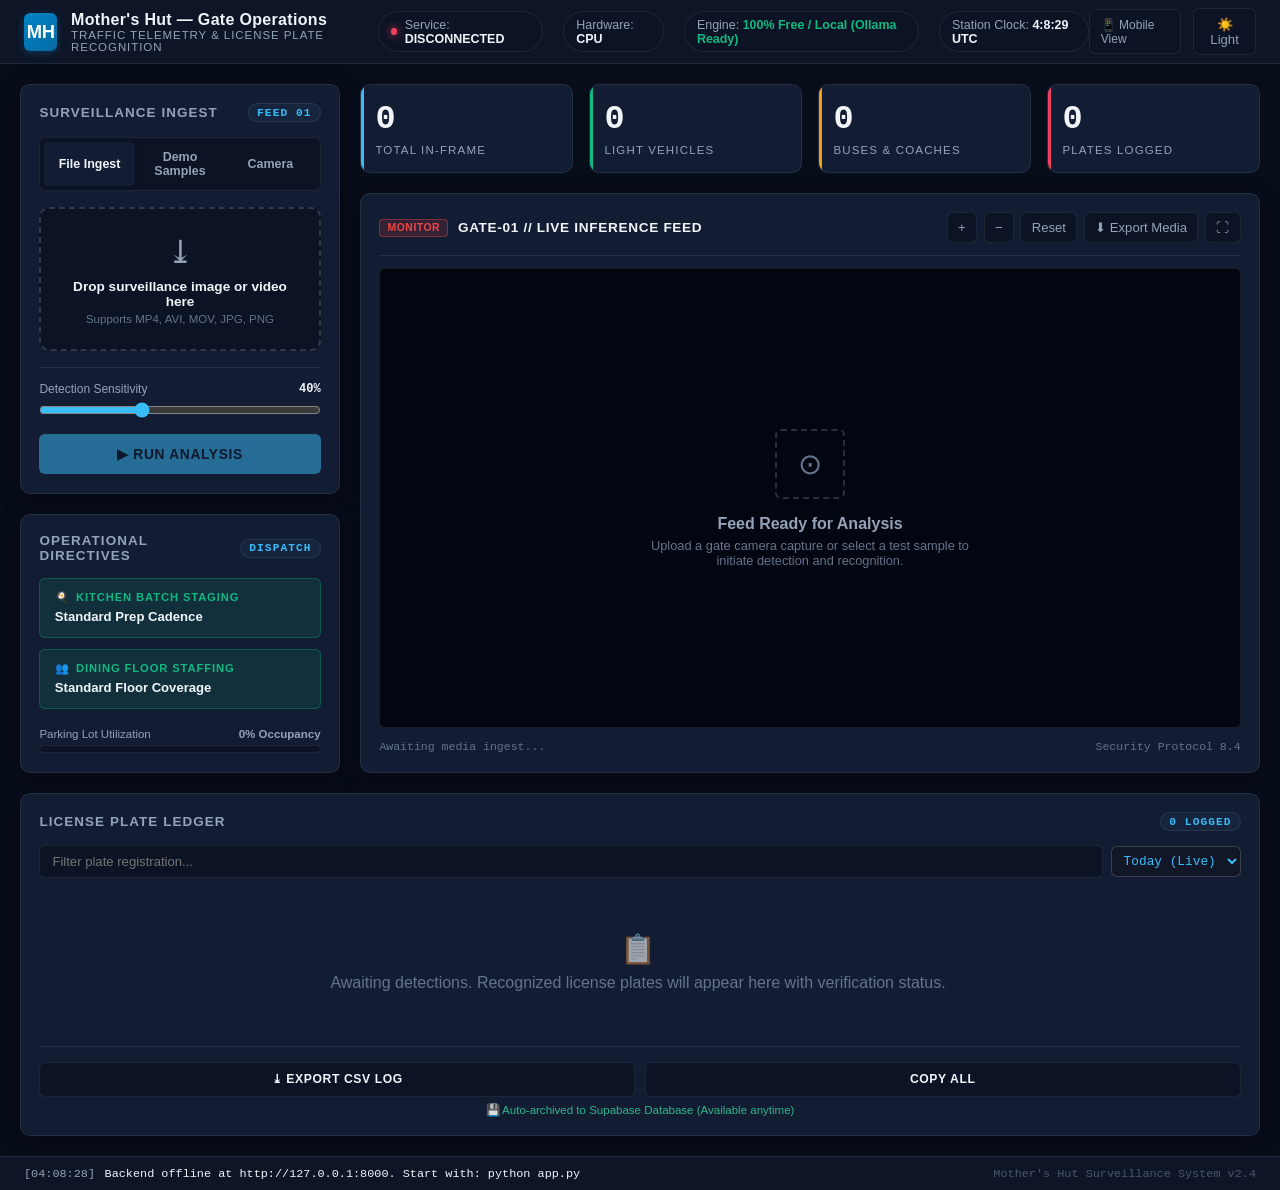
==== commit 56f7dd20: "Integrate Supabase S3 cloud storage, optimize video sampling, and fix 50s mobile timeout" ====
--- a/static/index.html
+++ b/static/index.html
@@ -307,6 +307,6 @@
     <div style="opacity: 0.7;">Mother's Hut Surveillance System v2.4</div>
   </footer>
 
-  <script src="./js/app.js"></script>
+  <script src="./js/app.js?v=2.2"></script>
 </body>
 </html>
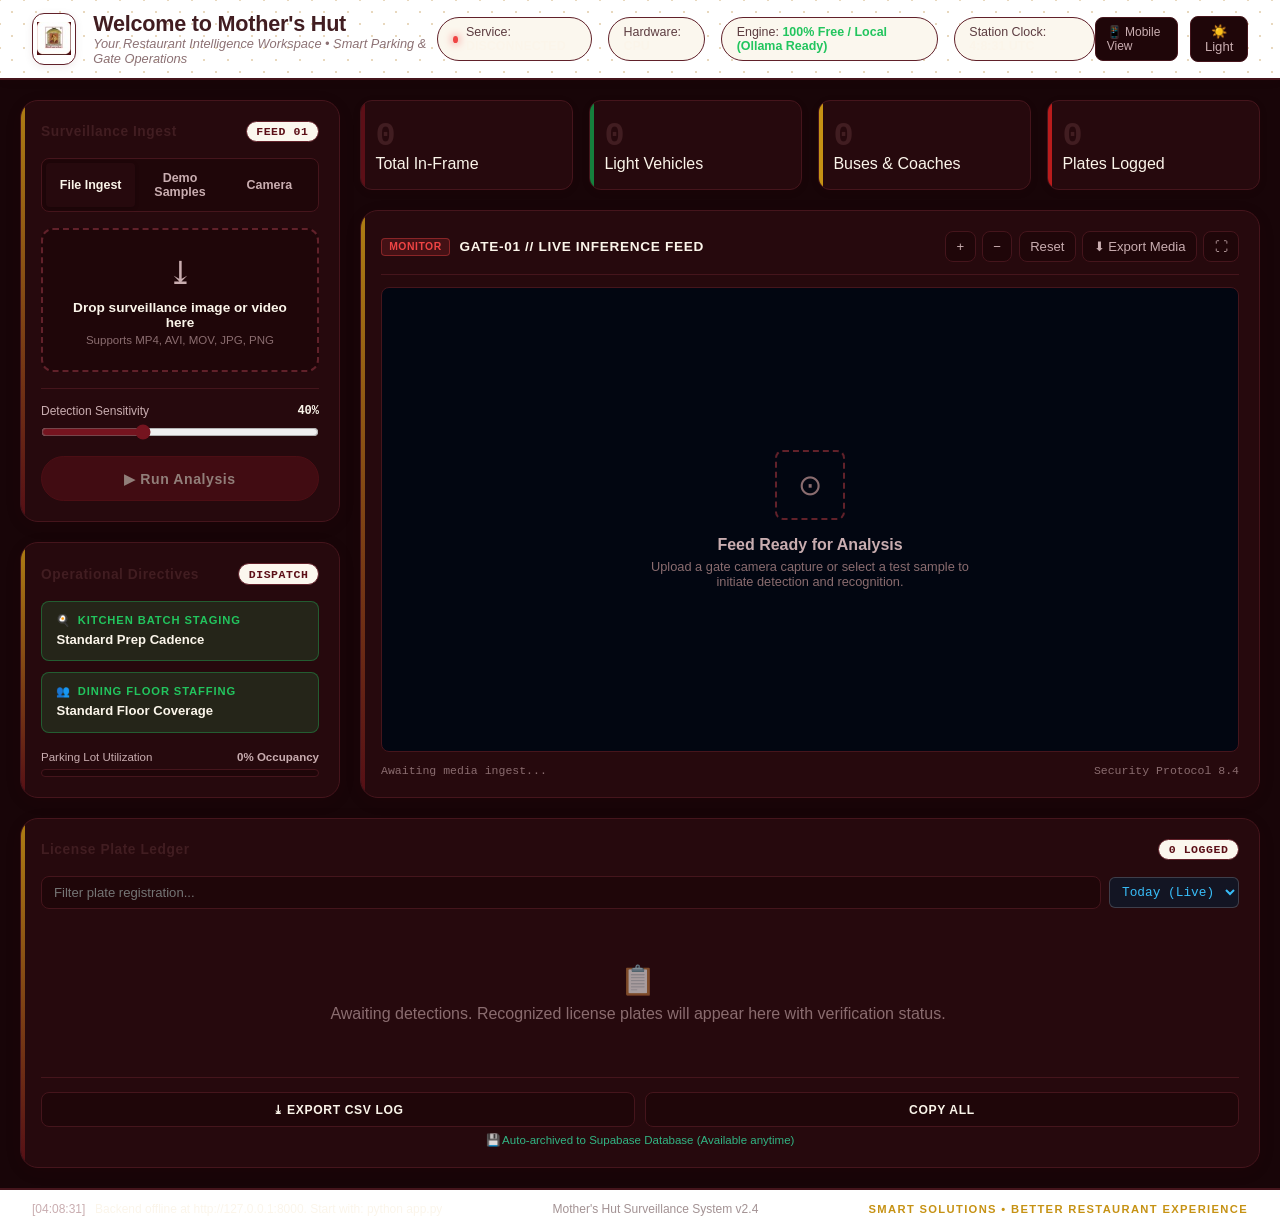
==== commit 0dc4d76a: "Apply Mother's Hut brand theme across desktop and mobile UI with authentic royal maroon, warm cream," ====
--- a/static/index.html
+++ b/static/index.html
@@ -1,5 +1,5 @@
 <!DOCTYPE html>
-<html lang="en" data-theme="dark">
+<html lang="en" data-theme="light">
 <head>
   <meta charset="UTF-8">
   <meta name="viewport" content="width=device-width, initial-scale=1.0">
@@ -14,10 +14,12 @@
   <!-- Top Application Bar -->
   <header class="app-header">
     <div class="brand-section">
-      <div class="brand-logo-badge">MH</div>
+      <div class="brand-logo-badge">
+        <img src="/static/images/mothers_hut_logo.png" alt="Mother's Hut Logo">
+      </div>
       <div class="brand-text">
-        <h1>Mother's Hut — Gate Operations</h1>
-        <div class="brand-subtitle">Traffic Telemetry &amp; License Plate Recognition</div>
+        <h1>Welcome to Mother's Hut</h1>
+        <div class="brand-subtitle">Your Restaurant Intelligence Workspace &bull; Smart Parking &amp; Gate Operations</div>
       </div>
     </div>
 
--- a/static/css/styles.css
+++ b/static/css/styles.css
@@ -1,82 +1,119 @@
 :root {
-  --font-sans: -apple-system, BlinkMacSystemFont, "Segoe UI", Roboto, "Helvetica Neue", Arial, sans-serif;
+  --font-sans: 'Inter', -apple-system, BlinkMacSystemFont, "Segoe UI", Roboto, "Helvetica Neue", Arial, sans-serif;
   --font-mono: ui-monospace, SFMono-Regular, "SF Mono", Menlo, Consolas, "Liberation Mono", monospace;
 
-  /* Dark Theme (Default) */
-  --bg-app: #080d1a;
-  --bg-sidebar: #0d1527;
-  --bg-card: #121d33;
-  --bg-card-hover: #172540;
-  --bg-card-subtle: #16243d;
-  --bg-input: #0b1324;
-  --border-subtle: rgba(255, 255, 255, 0.08);
-  --border-strong: rgba(255, 255, 255, 0.16);
-  --border-accent: rgba(56, 189, 248, 0.35);
-
-  --text-main: #f1f5f9;
-  --text-muted: #94a3b8;
-  --text-dim: #64748b;
-
-  --accent-primary: #38bdf8;
-  --accent-primary-hover: #0284c7;
-  --accent-primary-glow: rgba(56, 189, 248, 0.2);
-
-  --status-ok: #10b981;
-  --status-ok-bg: rgba(16, 185, 129, 0.12);
-  --status-ok-border: rgba(16, 185, 129, 0.3);
-
-  --status-warn: #f59e0b;
-  --status-warn-bg: rgba(245, 158, 11, 0.12);
-  --status-warn-border: rgba(245, 158, 11, 0.3);
-
-  --status-danger: #f43f5e;
-  --status-danger-bg: rgba(244, 63, 94, 0.14);
-  --status-danger-border: rgba(244, 63, 94, 0.4);
-
-  --radius-sm: 6px;
-  --radius-md: 10px;
-  --radius-lg: 14px;
-  --radius-full: 9999px;
-
-  --shadow-card: 0 4px 20px -2px rgba(0, 0, 0, 0.5);
-  --shadow-lg: 0 10px 30px -4px rgba(0, 0, 0, 0.7);
-
-  --header-height: 64px;
-}
-
-[data-theme="light"] {
-  --bg-app: #f1f5f9;
-  --bg-sidebar: #ffffff;
+  /* Mother's Hut Authentic Royal Maroon & Warm Cream Palette */
+  --bg-app: #fbf7ee;
+  --bg-app-rgb: 251, 247, 238;
+  --bg-sidebar: #4c0910;
+  --bg-sidebar-dark: #3a060c;
+  --bg-sidebar-glow: rgba(76, 9, 16, 0.4);
+  
   --bg-card: #ffffff;
-  --bg-card-hover: #f8fafc;
-  --bg-card-subtle: #f1f5f9;
-  --bg-input: #f8fafc;
-  --border-subtle: #e2e8f0;
-  --border-strong: #cbd5e1;
-  --border-accent: #0284c7;
-
-  --text-main: #0f172a;
-  --text-muted: #475569;
-  --text-dim: #94a3b8;
-
-  --accent-primary: #0284c7;
-  --accent-primary-hover: #0369a1;
-  --accent-primary-glow: rgba(2, 132, 199, 0.15);
-
-  --status-ok: #059669;
-  --status-ok-bg: #ecfdf5;
-  --status-ok-border: #a7f3d0;
-
-  --status-warn: #d97706;
+  --bg-card-subtle: #fcf9f2;
+  --bg-card-hover: #f9f2e3;
+  --bg-input: #ffffff;
+  
+  --border-subtle: #f0e6d2;
+  --border-strong: #dfcfb0;
+  --border-accent: #b8860b;
+  --border-maroon: #73131c;
+  
+  --text-main: #331014;
+  --text-heading: #411d21;
+  --text-muted: #7d6567;
+  --text-dim: #a48f91;
+  --text-on-maroon: #fbf3e4;
+  --text-on-maroon-muted: #d9b8bb;
+
+  /* Gold & Warm Accent Accents */
+  --accent-gold: #c69214;
+  --accent-gold-hover: #b07f0c;
+  --accent-gold-bg: rgba(198, 146, 20, 0.12);
+  --accent-gold-border: rgba(198, 146, 20, 0.35);
+
+  --accent-primary: #5c0f17;
+  --accent-primary-hover: #480a10;
+  --accent-primary-glow: rgba(92, 15, 23, 0.18);
+
+  --nav-active-bg: #dfa856;
+  --nav-active-text: #2d0509;
+
+  --status-ok: #15803d;
+  --status-ok-bg: #f0fdf4;
+  --status-ok-border: #bbf7d0;
+
+  --status-warn: #b45309;
   --status-warn-bg: #fffbeb;
   --status-warn-border: #fde68a;
 
-  --status-danger: #e11d48;
-  --status-danger-bg: #fff1f2;
-  --status-danger-border: #fecdd3;
-
-  --shadow-card: 0 2px 10px rgba(0, 0, 0, 0.06);
-  --shadow-lg: 0 10px 25px rgba(0, 0, 0, 0.08);
+  --status-danger: #b91c1c;
+  --status-danger-bg: #fef2f2;
+  --status-danger-border: #fecaca;
+
+  --radius-sm: 8px;
+  --radius-md: 12px;
+  --radius-lg: 18px;
+  --radius-xl: 24px;
+  --radius-full: 9999px;
+
+  --shadow-card: 0 4px 16px rgba(76, 9, 16, 0.05), 0 1px 3px rgba(76, 9, 16, 0.04);
+  --shadow-lg: 0 12px 32px rgba(76, 9, 16, 0.08), 0 2px 6px rgba(76, 9, 16, 0.04);
+  --shadow-sidebar: 4px 0 24px rgba(45, 5, 9, 0.15);
+
+  --header-height: 80px;
+}
+
+[data-theme="dark"] {
+  --bg-app: #180508;
+  --bg-app-rgb: 24, 5, 8;
+  --bg-sidebar: #280307;
+  --bg-sidebar-dark: #1b0205;
+  --bg-sidebar-glow: rgba(198, 146, 20, 0.2);
+  
+  --bg-card: #26090d;
+  --bg-card-subtle: #2f0e13;
+  --bg-card-hover: #3d1219;
+  --bg-input: #1f0609;
+  
+  --border-subtle: #45151c;
+  --border-strong: #61212a;
+  --border-accent: #c69214;
+  --border-maroon: #851c27;
+  
+  --text-main: #fbf5ea;
+  --text-heading: #fff3db;
+  --text-muted: #c9adb0;
+  --text-dim: #8a6c6f;
+  --text-on-maroon: #fbf3e4;
+  --text-on-maroon-muted: #d9b8bb;
+
+  --accent-gold: #e2ab32;
+  --accent-gold-hover: #f1bf4b;
+  --accent-gold-bg: rgba(226, 171, 50, 0.16);
+  --accent-gold-border: rgba(226, 171, 50, 0.4);
+
+  --accent-primary: #75141f;
+  --accent-primary-hover: #8f1b27;
+  --accent-primary-glow: rgba(226, 171, 50, 0.25);
+
+  --nav-active-bg: #c69214;
+  --nav-active-text: #1a0204;
+
+  --status-ok: #22c55e;
+  --status-ok-bg: rgba(34, 197, 94, 0.15);
+  --status-ok-border: rgba(34, 197, 94, 0.35);
+
+  --status-warn: #f59e0b;
+  --status-warn-bg: rgba(245, 158, 11, 0.15);
+  --status-warn-border: rgba(245, 158, 11, 0.35);
+
+  --status-danger: #ef4444;
+  --status-danger-bg: rgba(239, 68, 68, 0.15);
+  --status-danger-border: rgba(239, 68, 68, 0.35);
+
+  --shadow-card: 0 4px 20px rgba(0, 0, 0, 0.4);
+  --shadow-lg: 0 12px 36px rgba(0, 0, 0, 0.6);
 }
 
 * {
@@ -97,63 +134,70 @@
 }
 
 /* ==========================================================
-   TOP APPLICATION BAR
+   TOP APPLICATION BAR (Mother's Hut Restaurant Suite Header)
    ========================================================== */
 .app-header {
   height: var(--header-height);
-  background: var(--bg-sidebar);
-  border-bottom: 1px solid var(--border-subtle);
+  background: #ffffff;
+  background-image: radial-gradient(#e8d8be 1px, transparent 1px), radial-gradient(#e8d8be 1px, #ffffff 1px);
+  background-size: 24px 24px;
+  background-position: 0 0, 12px 12px;
+  border-bottom: 2px solid var(--border-subtle);
   display: flex;
   align-items: center;
   justify-content: space-between;
-  padding: 0 1.5rem;
+  padding: 0 2rem;
   position: sticky;
   top: 0;
   z-index: 50;
-  box-shadow: 0 1px 3px rgba(0,0,0,0.15);
+  box-shadow: 0 2px 10px rgba(76, 9, 16, 0.04);
 }
 
 .brand-section {
   display: flex;
   align-items: center;
-  gap: 0.85rem;
+  gap: 1.1rem;
 }
 
 .brand-logo-badge {
-  width: 38px;
-  height: 38px;
-  background: linear-gradient(135deg, #0284c7 0%, #0369a1 100%);
-  border-radius: var(--radius-sm);
+  width: 52px;
+  height: 52px;
+  background: #ffffff;
+  border: 1.5px solid var(--border-strong);
+  border-radius: var(--radius-md);
   display: flex;
   align-items: center;
   justify-content: center;
-  color: #ffffff;
+  padding: 4px;
+  box-shadow: 0 2px 8px rgba(76, 9, 16, 0.08);
+  overflow: hidden;
+}
+
+.brand-logo-badge img {
+  width: 100%;
+  height: 100%;
+  object-fit: contain;
+}
+
+.brand-text h1 {
+  font-size: 1.35rem;
   font-weight: 800;
-  font-size: 1.15rem;
-  letter-spacing: -0.02em;
-  box-shadow: 0 2px 8px var(--accent-primary-glow);
-}
-
-.brand-text h1 {
-  font-size: 1rem;
-  font-weight: 700;
-  letter-spacing: 0.02em;
-  color: var(--text-main);
-  line-height: 1.2;
+  letter-spacing: -0.01em;
+  color: #411d21;
+  line-height: 1.15;
 }
 
 .brand-text .brand-subtitle {
-  font-size: 0.72rem;
-  color: var(--text-muted);
-  text-transform: uppercase;
-  letter-spacing: 0.08em;
+  font-size: 0.8rem;
+  color: #8c7174;
+  font-style: italic;
   font-weight: 500;
 }
 
 .header-telemetry {
   display: flex;
   align-items: center;
-  gap: 1.25rem;
+  gap: 1rem;
 }
 
 .telemetry-chip {
@@ -161,11 +205,11 @@
   align-items: center;
   gap: 0.5rem;
   font-size: 0.78rem;
-  color: var(--text-muted);
-  background: var(--bg-input);
-  padding: 0.35rem 0.75rem;
+  color: #5c3c40;
+  background: #fbf7ee;
+  padding: 0.45rem 0.9rem;
   border-radius: var(--radius-full);
-  border: 1px solid var(--border-subtle);
+  border: 1px solid var(--border-strong);
 }
 
 .telemetry-chip .pulse-dot {
@@ -252,7 +296,7 @@
 }
 
 /* ==========================================================
-   SHARED CARD & PANEL STYLES
+   SHARED CARD & PANEL STYLES (Mother's Hut Restaurant Architecture)
    ========================================================== */
 .panel {
   display: flex;
@@ -263,37 +307,51 @@
 .card {
   background: var(--bg-card);
   border: 1px solid var(--border-subtle);
-  border-radius: var(--radius-md);
-  box-shadow: var(--shadow-card);
-  padding: 1.15rem;
+  border-radius: var(--radius-lg);
+  box-shadow: 0 4px 20px rgba(76, 9, 16, 0.05);
+  padding: 1.25rem;
   display: flex;
   flex-direction: column;
-  transition: border-color 0.2s ease;
+  transition: all 0.25s ease;
+  position: relative;
+  overflow: hidden;
+}
+
+.card::before {
+  content: '';
+  position: absolute;
+  top: 0;
+  left: 0;
+  width: 4px;
+  height: 100%;
+  background: linear-gradient(to bottom, #c69214, #5c0f17);
+  opacity: 0.85;
 }
 
 .card:hover {
   border-color: var(--border-strong);
+  box-shadow: 0 8px 24px rgba(76, 9, 16, 0.08);
 }
 
 .card-title {
-  font-size: 0.84rem;
+  font-size: 0.86rem;
   font-weight: 700;
-  text-transform: uppercase;
-  letter-spacing: 0.08em;
-  color: var(--text-muted);
+  letter-spacing: 0.04em;
+  color: #411d21;
   display: flex;
   align-items: center;
   justify-content: space-between;
-  margin-bottom: 0.9rem;
+  margin-bottom: 1rem;
 }
 
 .card-title .badge {
-  font-size: 0.7rem;
-  padding: 0.15rem 0.5rem;
+  font-size: 0.72rem;
+  padding: 0.2rem 0.6rem;
   border-radius: var(--radius-full);
-  background: var(--bg-card-subtle);
-  color: var(--accent-primary);
-  border: 1px solid var(--border-subtle);
+  background: #fbf7ee;
+  color: #5c0f17;
+  border: 1px solid var(--border-strong);
+  font-weight: 700;
   font-family: var(--font-mono);
 }
 
@@ -614,25 +672,51 @@
   cursor: pointer;
 }
 
-/* Process Button */
+/* Process Button - Mother's Hut Royal Maroon Pill */
 .btn-primary {
-  background: var(--accent-primary);
-  color: #0b1324;
-  border: none;
-  border-radius: var(--radius-sm);
-  padding: 0.75rem 1rem;
-  font-size: 0.86rem;
+  background: #5c0f17;
+  color: #fbf3e4;
+  border: 1px solid #73131c;
+  border-radius: var(--radius-full);
+  padding: 0.85rem 1.4rem;
+  font-size: 0.88rem;
   font-weight: 700;
-  text-transform: uppercase;
-  letter-spacing: 0.05em;
+  letter-spacing: 0.04em;
   cursor: pointer;
   display: flex;
+  align-items: center;
+  justify-content: center;
+  gap: 0.6rem;
+  margin-top: 1rem;
+  transition: all 0.2s cubic-bezier(0.16, 1, 0.3, 1);
+  box-shadow: 0 4px 14px rgba(76, 9, 16, 0.25);
+}
+
+.btn-primary:hover {
+  background: #47080f;
+  transform: translateY(-1px);
+  box-shadow: 0 6px 18px rgba(76, 9, 16, 0.35);
+}
+
+.btn-secondary {
+  background: #ffffff;
+  color: #411d21;
+  border: 1px solid var(--border-strong);
+  border-radius: var(--radius-full);
+  padding: 0.6rem 1rem;
+  font-size: 0.8rem;
+  font-weight: 600;
+  cursor: pointer;
+  display: inline-flex;
   align-items: center;
   justify-content: center;
   gap: 0.5rem;
-  margin-top: 1rem;
-  transition: all 0.2s ease;
-  box-shadow: 0 4px 12px var(--accent-primary-glow);
+  transition: all 0.15s ease;
+}
+
+.btn-secondary:hover {
+  background: #fbf7ee;
+  border-color: #c69214;
 }
 
 .btn-primary:hover:not(:disabled) {
@@ -743,6 +827,7 @@
   justify-content: center;
   position: relative;
   overflow: hidden;
+  box-shadow: 0 2px 12px rgba(76, 9, 16, 0.04);
 }
 
 .stat-card::before {
@@ -750,20 +835,22 @@
   position: absolute;
   top: 0;
   left: 0;
-  width: 3px;
+  width: 4px;
   height: 100%;
   background: var(--border-strong);
 }
 
-.stat-card.accent-sky::before { background: var(--accent-primary); }
-.stat-card.accent-emerald::before { background: var(--status-ok); }
-.stat-card.accent-amber::before { background: var(--status-warn); }
-.stat-card.accent-rose::before { background: var(--status-danger); }
+.stat-card.accent-sky::before { background: #5c0f17; }
+.stat-card.accent-emerald::before { background: #15803d; }
+.stat-card.accent-amber::before { background: #c69214; }
+.stat-card.accent-rose::before { background: #b91c1c; }
 
 .stat-value {
   font-size: 2.1rem;
-  font-weight: 700;
+  font-weight: 800;
   font-family: var(--font-mono);
+  color: #411d21;
+}
   color: var(--text-main);
   line-height: 1.1;
 }
@@ -1343,18 +1430,26 @@
 }
 
 /* ==========================================================
-   SYSTEM AUDIT DRAWER (FOOTER)
+   SYSTEM AUDIT DRAWER (FOOTER - Mother's Hut Warm Signature)
    ========================================================== */
 .audit-drawer {
-  background: var(--bg-sidebar);
-  border-top: 1px solid var(--border-subtle);
-  padding: 0.6rem 1.5rem;
-  font-size: 0.74rem;
-  color: var(--text-dim);
+  background: #ffffff;
+  border-top: 2px solid var(--border-subtle);
+  padding: 0.75rem 2rem;
+  font-size: 0.75rem;
+  color: #7d6567;
   display: flex;
   align-items: center;
   justify-content: space-between;
-  font-family: var(--font-mono);
+  font-family: var(--font-sans);
+}
+
+.audit-drawer::after {
+  content: 'SMART SOLUTIONS • BETTER RESTAURANT EXPERIENCE';
+  font-size: 0.7rem;
+  letter-spacing: 0.12em;
+  font-weight: 700;
+  color: #c69214;
 }
 
 .audit-log-line {
--- a/static/css/styles.css
+++ b/static/css/styles.css
@@ -1,82 +1,119 @@
 :root {
-  --font-sans: -apple-system, BlinkMacSystemFont, "Segoe UI", Roboto, "Helvetica Neue", Arial, sans-serif;
+  --font-sans: 'Inter', -apple-system, BlinkMacSystemFont, "Segoe UI", Roboto, "Helvetica Neue", Arial, sans-serif;
   --font-mono: ui-monospace, SFMono-Regular, "SF Mono", Menlo, Consolas, "Liberation Mono", monospace;
 
-  /* Dark Theme (Default) */
-  --bg-app: #080d1a;
-  --bg-sidebar: #0d1527;
-  --bg-card: #121d33;
-  --bg-card-hover: #172540;
-  --bg-card-subtle: #16243d;
-  --bg-input: #0b1324;
-  --border-subtle: rgba(255, 255, 255, 0.08);
-  --border-strong: rgba(255, 255, 255, 0.16);
-  --border-accent: rgba(56, 189, 248, 0.35);
-
-  --text-main: #f1f5f9;
-  --text-muted: #94a3b8;
-  --text-dim: #64748b;
-
-  --accent-primary: #38bdf8;
-  --accent-primary-hover: #0284c7;
-  --accent-primary-glow: rgba(56, 189, 248, 0.2);
-
-  --status-ok: #10b981;
-  --status-ok-bg: rgba(16, 185, 129, 0.12);
-  --status-ok-border: rgba(16, 185, 129, 0.3);
-
-  --status-warn: #f59e0b;
-  --status-warn-bg: rgba(245, 158, 11, 0.12);
-  --status-warn-border: rgba(245, 158, 11, 0.3);
-
-  --status-danger: #f43f5e;
-  --status-danger-bg: rgba(244, 63, 94, 0.14);
-  --status-danger-border: rgba(244, 63, 94, 0.4);
-
-  --radius-sm: 6px;
-  --radius-md: 10px;
-  --radius-lg: 14px;
-  --radius-full: 9999px;
-
-  --shadow-card: 0 4px 20px -2px rgba(0, 0, 0, 0.5);
-  --shadow-lg: 0 10px 30px -4px rgba(0, 0, 0, 0.7);
-
-  --header-height: 64px;
-}
-
-[data-theme="light"] {
-  --bg-app: #f1f5f9;
-  --bg-sidebar: #ffffff;
+  /* Mother's Hut Authentic Royal Maroon & Warm Cream Palette */
+  --bg-app: #fbf7ee;
+  --bg-app-rgb: 251, 247, 238;
+  --bg-sidebar: #4c0910;
+  --bg-sidebar-dark: #3a060c;
+  --bg-sidebar-glow: rgba(76, 9, 16, 0.4);
+  
   --bg-card: #ffffff;
-  --bg-card-hover: #f8fafc;
-  --bg-card-subtle: #f1f5f9;
-  --bg-input: #f8fafc;
-  --border-subtle: #e2e8f0;
-  --border-strong: #cbd5e1;
-  --border-accent: #0284c7;
-
-  --text-main: #0f172a;
-  --text-muted: #475569;
-  --text-dim: #94a3b8;
-
-  --accent-primary: #0284c7;
-  --accent-primary-hover: #0369a1;
-  --accent-primary-glow: rgba(2, 132, 199, 0.15);
-
-  --status-ok: #059669;
-  --status-ok-bg: #ecfdf5;
-  --status-ok-border: #a7f3d0;
-
-  --status-warn: #d97706;
+  --bg-card-subtle: #fcf9f2;
+  --bg-card-hover: #f9f2e3;
+  --bg-input: #ffffff;
+  
+  --border-subtle: #f0e6d2;
+  --border-strong: #dfcfb0;
+  --border-accent: #b8860b;
+  --border-maroon: #73131c;
+  
+  --text-main: #331014;
+  --text-heading: #411d21;
+  --text-muted: #7d6567;
+  --text-dim: #a48f91;
+  --text-on-maroon: #fbf3e4;
+  --text-on-maroon-muted: #d9b8bb;
+
+  /* Gold & Warm Accent Accents */
+  --accent-gold: #c69214;
+  --accent-gold-hover: #b07f0c;
+  --accent-gold-bg: rgba(198, 146, 20, 0.12);
+  --accent-gold-border: rgba(198, 146, 20, 0.35);
+
+  --accent-primary: #5c0f17;
+  --accent-primary-hover: #480a10;
+  --accent-primary-glow: rgba(92, 15, 23, 0.18);
+
+  --nav-active-bg: #dfa856;
+  --nav-active-text: #2d0509;
+
+  --status-ok: #15803d;
+  --status-ok-bg: #f0fdf4;
+  --status-ok-border: #bbf7d0;
+
+  --status-warn: #b45309;
   --status-warn-bg: #fffbeb;
   --status-warn-border: #fde68a;
 
-  --status-danger: #e11d48;
-  --status-danger-bg: #fff1f2;
-  --status-danger-border: #fecdd3;
-
-  --shadow-card: 0 2px 10px rgba(0, 0, 0, 0.06);
-  --shadow-lg: 0 10px 25px rgba(0, 0, 0, 0.08);
+  --status-danger: #b91c1c;
+  --status-danger-bg: #fef2f2;
+  --status-danger-border: #fecaca;
+
+  --radius-sm: 8px;
+  --radius-md: 12px;
+  --radius-lg: 18px;
+  --radius-xl: 24px;
+  --radius-full: 9999px;
+
+  --shadow-card: 0 4px 16px rgba(76, 9, 16, 0.05), 0 1px 3px rgba(76, 9, 16, 0.04);
+  --shadow-lg: 0 12px 32px rgba(76, 9, 16, 0.08), 0 2px 6px rgba(76, 9, 16, 0.04);
+  --shadow-sidebar: 4px 0 24px rgba(45, 5, 9, 0.15);
+
+  --header-height: 80px;
+}
+
+[data-theme="dark"] {
+  --bg-app: #180508;
+  --bg-app-rgb: 24, 5, 8;
+  --bg-sidebar: #280307;
+  --bg-sidebar-dark: #1b0205;
+  --bg-sidebar-glow: rgba(198, 146, 20, 0.2);
+  
+  --bg-card: #26090d;
+  --bg-card-subtle: #2f0e13;
+  --bg-card-hover: #3d1219;
+  --bg-input: #1f0609;
+  
+  --border-subtle: #45151c;
+  --border-strong: #61212a;
+  --border-accent: #c69214;
+  --border-maroon: #851c27;
+  
+  --text-main: #fbf5ea;
+  --text-heading: #fff3db;
+  --text-muted: #c9adb0;
+  --text-dim: #8a6c6f;
+  --text-on-maroon: #fbf3e4;
+  --text-on-maroon-muted: #d9b8bb;
+
+  --accent-gold: #e2ab32;
+  --accent-gold-hover: #f1bf4b;
+  --accent-gold-bg: rgba(226, 171, 50, 0.16);
+  --accent-gold-border: rgba(226, 171, 50, 0.4);
+
+  --accent-primary: #75141f;
+  --accent-primary-hover: #8f1b27;
+  --accent-primary-glow: rgba(226, 171, 50, 0.25);
+
+  --nav-active-bg: #c69214;
+  --nav-active-text: #1a0204;
+
+  --status-ok: #22c55e;
+  --status-ok-bg: rgba(34, 197, 94, 0.15);
+  --status-ok-border: rgba(34, 197, 94, 0.35);
+
+  --status-warn: #f59e0b;
+  --status-warn-bg: rgba(245, 158, 11, 0.15);
+  --status-warn-border: rgba(245, 158, 11, 0.35);
+
+  --status-danger: #ef4444;
+  --status-danger-bg: rgba(239, 68, 68, 0.15);
+  --status-danger-border: rgba(239, 68, 68, 0.35);
+
+  --shadow-card: 0 4px 20px rgba(0, 0, 0, 0.4);
+  --shadow-lg: 0 12px 36px rgba(0, 0, 0, 0.6);
 }
 
 * {
@@ -97,63 +134,70 @@
 }
 
 /* ==========================================================
-   TOP APPLICATION BAR
+   TOP APPLICATION BAR (Mother's Hut Restaurant Suite Header)
    ========================================================== */
 .app-header {
   height: var(--header-height);
-  background: var(--bg-sidebar);
-  border-bottom: 1px solid var(--border-subtle);
+  background: #ffffff;
+  background-image: radial-gradient(#e8d8be 1px, transparent 1px), radial-gradient(#e8d8be 1px, #ffffff 1px);
+  background-size: 24px 24px;
+  background-position: 0 0, 12px 12px;
+  border-bottom: 2px solid var(--border-subtle);
   display: flex;
   align-items: center;
   justify-content: space-between;
-  padding: 0 1.5rem;
+  padding: 0 2rem;
   position: sticky;
   top: 0;
   z-index: 50;
-  box-shadow: 0 1px 3px rgba(0,0,0,0.15);
+  box-shadow: 0 2px 10px rgba(76, 9, 16, 0.04);
 }
 
 .brand-section {
   display: flex;
   align-items: center;
-  gap: 0.85rem;
+  gap: 1.1rem;
 }
 
 .brand-logo-badge {
-  width: 38px;
-  height: 38px;
-  background: linear-gradient(135deg, #0284c7 0%, #0369a1 100%);
-  border-radius: var(--radius-sm);
+  width: 52px;
+  height: 52px;
+  background: #ffffff;
+  border: 1.5px solid var(--border-strong);
+  border-radius: var(--radius-md);
   display: flex;
   align-items: center;
   justify-content: center;
-  color: #ffffff;
+  padding: 4px;
+  box-shadow: 0 2px 8px rgba(76, 9, 16, 0.08);
+  overflow: hidden;
+}
+
+.brand-logo-badge img {
+  width: 100%;
+  height: 100%;
+  object-fit: contain;
+}
+
+.brand-text h1 {
+  font-size: 1.35rem;
   font-weight: 800;
-  font-size: 1.15rem;
-  letter-spacing: -0.02em;
-  box-shadow: 0 2px 8px var(--accent-primary-glow);
-}
-
-.brand-text h1 {
-  font-size: 1rem;
-  font-weight: 700;
-  letter-spacing: 0.02em;
-  color: var(--text-main);
-  line-height: 1.2;
+  letter-spacing: -0.01em;
+  color: #411d21;
+  line-height: 1.15;
 }
 
 .brand-text .brand-subtitle {
-  font-size: 0.72rem;
-  color: var(--text-muted);
-  text-transform: uppercase;
-  letter-spacing: 0.08em;
+  font-size: 0.8rem;
+  color: #8c7174;
+  font-style: italic;
   font-weight: 500;
 }
 
 .header-telemetry {
   display: flex;
   align-items: center;
-  gap: 1.25rem;
+  gap: 1rem;
 }
 
 .telemetry-chip {
@@ -161,11 +205,11 @@
   align-items: center;
   gap: 0.5rem;
   font-size: 0.78rem;
-  color: var(--text-muted);
-  background: var(--bg-input);
-  padding: 0.35rem 0.75rem;
+  color: #5c3c40;
+  background: #fbf7ee;
+  padding: 0.45rem 0.9rem;
   border-radius: var(--radius-full);
-  border: 1px solid var(--border-subtle);
+  border: 1px solid var(--border-strong);
 }
 
 .telemetry-chip .pulse-dot {
@@ -252,7 +296,7 @@
 }
 
 /* ==========================================================
-   SHARED CARD & PANEL STYLES
+   SHARED CARD & PANEL STYLES (Mother's Hut Restaurant Architecture)
    ========================================================== */
 .panel {
   display: flex;
@@ -263,37 +307,51 @@
 .card {
   background: var(--bg-card);
   border: 1px solid var(--border-subtle);
-  border-radius: var(--radius-md);
-  box-shadow: var(--shadow-card);
-  padding: 1.15rem;
+  border-radius: var(--radius-lg);
+  box-shadow: 0 4px 20px rgba(76, 9, 16, 0.05);
+  padding: 1.25rem;
   display: flex;
   flex-direction: column;
-  transition: border-color 0.2s ease;
+  transition: all 0.25s ease;
+  position: relative;
+  overflow: hidden;
+}
+
+.card::before {
+  content: '';
+  position: absolute;
+  top: 0;
+  left: 0;
+  width: 4px;
+  height: 100%;
+  background: linear-gradient(to bottom, #c69214, #5c0f17);
+  opacity: 0.85;
 }
 
 .card:hover {
   border-color: var(--border-strong);
+  box-shadow: 0 8px 24px rgba(76, 9, 16, 0.08);
 }
 
 .card-title {
-  font-size: 0.84rem;
+  font-size: 0.86rem;
   font-weight: 700;
-  text-transform: uppercase;
-  letter-spacing: 0.08em;
-  color: var(--text-muted);
+  letter-spacing: 0.04em;
+  color: #411d21;
   display: flex;
   align-items: center;
   justify-content: space-between;
-  margin-bottom: 0.9rem;
+  margin-bottom: 1rem;
 }
 
 .card-title .badge {
-  font-size: 0.7rem;
-  padding: 0.15rem 0.5rem;
+  font-size: 0.72rem;
+  padding: 0.2rem 0.6rem;
   border-radius: var(--radius-full);
-  background: var(--bg-card-subtle);
-  color: var(--accent-primary);
-  border: 1px solid var(--border-subtle);
+  background: #fbf7ee;
+  color: #5c0f17;
+  border: 1px solid var(--border-strong);
+  font-weight: 700;
   font-family: var(--font-mono);
 }
 
@@ -614,25 +672,51 @@
   cursor: pointer;
 }
 
-/* Process Button */
+/* Process Button - Mother's Hut Royal Maroon Pill */
 .btn-primary {
-  background: var(--accent-primary);
-  color: #0b1324;
-  border: none;
-  border-radius: var(--radius-sm);
-  padding: 0.75rem 1rem;
-  font-size: 0.86rem;
+  background: #5c0f17;
+  color: #fbf3e4;
+  border: 1px solid #73131c;
+  border-radius: var(--radius-full);
+  padding: 0.85rem 1.4rem;
+  font-size: 0.88rem;
   font-weight: 700;
-  text-transform: uppercase;
-  letter-spacing: 0.05em;
+  letter-spacing: 0.04em;
   cursor: pointer;
   display: flex;
+  align-items: center;
+  justify-content: center;
+  gap: 0.6rem;
+  margin-top: 1rem;
+  transition: all 0.2s cubic-bezier(0.16, 1, 0.3, 1);
+  box-shadow: 0 4px 14px rgba(76, 9, 16, 0.25);
+}
+
+.btn-primary:hover {
+  background: #47080f;
+  transform: translateY(-1px);
+  box-shadow: 0 6px 18px rgba(76, 9, 16, 0.35);
+}
+
+.btn-secondary {
+  background: #ffffff;
+  color: #411d21;
+  border: 1px solid var(--border-strong);
+  border-radius: var(--radius-full);
+  padding: 0.6rem 1rem;
+  font-size: 0.8rem;
+  font-weight: 600;
+  cursor: pointer;
+  display: inline-flex;
   align-items: center;
   justify-content: center;
   gap: 0.5rem;
-  margin-top: 1rem;
-  transition: all 0.2s ease;
-  box-shadow: 0 4px 12px var(--accent-primary-glow);
+  transition: all 0.15s ease;
+}
+
+.btn-secondary:hover {
+  background: #fbf7ee;
+  border-color: #c69214;
 }
 
 .btn-primary:hover:not(:disabled) {
@@ -743,6 +827,7 @@
   justify-content: center;
   position: relative;
   overflow: hidden;
+  box-shadow: 0 2px 12px rgba(76, 9, 16, 0.04);
 }
 
 .stat-card::before {
@@ -750,20 +835,22 @@
   position: absolute;
   top: 0;
   left: 0;
-  width: 3px;
+  width: 4px;
   height: 100%;
   background: var(--border-strong);
 }
 
-.stat-card.accent-sky::before { background: var(--accent-primary); }
-.stat-card.accent-emerald::before { background: var(--status-ok); }
-.stat-card.accent-amber::before { background: var(--status-warn); }
-.stat-card.accent-rose::before { background: var(--status-danger); }
+.stat-card.accent-sky::before { background: #5c0f17; }
+.stat-card.accent-emerald::before { background: #15803d; }
+.stat-card.accent-amber::before { background: #c69214; }
+.stat-card.accent-rose::before { background: #b91c1c; }
 
 .stat-value {
   font-size: 2.1rem;
-  font-weight: 700;
+  font-weight: 800;
   font-family: var(--font-mono);
+  color: #411d21;
+}
   color: var(--text-main);
   line-height: 1.1;
 }
@@ -1343,18 +1430,26 @@
 }
 
 /* ==========================================================
-   SYSTEM AUDIT DRAWER (FOOTER)
+   SYSTEM AUDIT DRAWER (FOOTER - Mother's Hut Warm Signature)
    ========================================================== */
 .audit-drawer {
-  background: var(--bg-sidebar);
-  border-top: 1px solid var(--border-subtle);
-  padding: 0.6rem 1.5rem;
-  font-size: 0.74rem;
-  color: var(--text-dim);
+  background: #ffffff;
+  border-top: 2px solid var(--border-subtle);
+  padding: 0.75rem 2rem;
+  font-size: 0.75rem;
+  color: #7d6567;
   display: flex;
   align-items: center;
   justify-content: space-between;
-  font-family: var(--font-mono);
+  font-family: var(--font-sans);
+}
+
+.audit-drawer::after {
+  content: 'SMART SOLUTIONS • BETTER RESTAURANT EXPERIENCE';
+  font-size: 0.7rem;
+  letter-spacing: 0.12em;
+  font-weight: 700;
+  color: #c69214;
 }
 
 .audit-log-line {
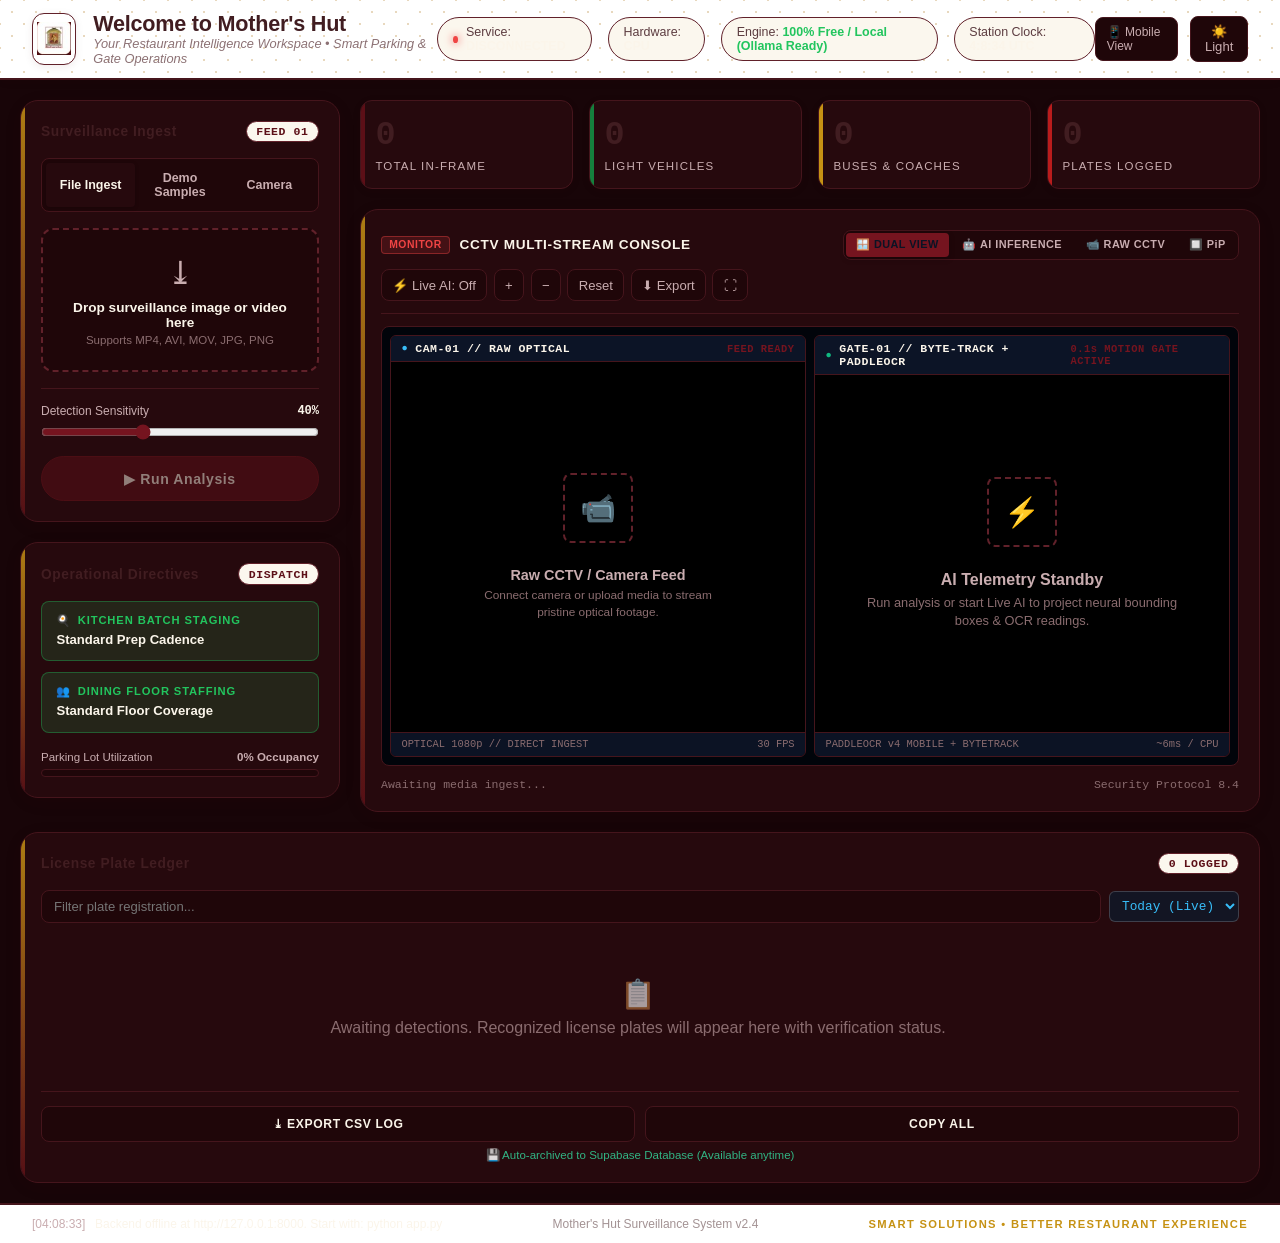
==== commit ce55260f: "feat: integrate PaddleOCR v4, 0.1s stationary gate, ByteTrack deduplication, and Dual-Stream CCTV Co" ====
--- a/static/index.html
+++ b/static/index.html
@@ -198,30 +198,93 @@
         <div class="viewport-toolbar">
           <div class="viewport-title-group">
             <span class="feed-live-tag">MONITOR</span>
-            <strong style="font-size: 0.85rem; letter-spacing: 0.05em;">GATE-01 // LIVE INFERENCE FEED</strong>
-          </div>
+            <strong style="font-size: 0.85rem; letter-spacing: 0.05em;">CCTV MULTI-STREAM CONSOLE</strong>
+          </div>
+
+          <!-- CCTV Stream Layout Mode Selector -->
+          <div class="cctv-mode-selector" id="cctvModeSelector">
+            <button class="btn-mode active" id="btnModeDual" title="Dual Split: Raw Optical + AI Telemetry">
+              <span>🪟 DUAL VIEW</span>
+            </button>
+            <button class="btn-mode" id="btnModeAi" title="Full Focus: AI ByteTrack & ALPR Telemetry">
+              <span>🤖 AI INFERENCE</span>
+            </button>
+            <button class="btn-mode" id="btnModeRaw" title="Full Focus: Raw CCTV Optical Feed">
+              <span>📹 RAW CCTV</span>
+            </button>
+            <button class="btn-mode" id="btnModePip" title="Picture-in-Picture Stream">
+              <span>🔲 PiP</span>
+            </button>
+          </div>
+
           <div class="viewport-controls">
+            <button class="btn-icon" id="btnLiveStreamToggle" title="Toggle Live AI Continuous Stream on Camera">⚡ Live AI: Off</button>
             <button class="btn-icon" id="btnZoomIn" title="Zoom In">+</button>
             <button class="btn-icon" id="btnZoomOut" title="Zoom Out">−</button>
             <button class="btn-icon" id="btnZoomReset" title="Reset Zoom">Reset</button>
-            <button class="btn-icon" id="btnDownloadMedia" title="Download Annotated Media" disabled>⬇ Export Media</button>
+            <button class="btn-icon" id="btnDownloadMedia" title="Download Annotated Media" disabled>⬇ Export</button>
             <button class="btn-icon" id="btnFullscreen" title="Toggle Fullscreen">⛶</button>
           </div>
         </div>
 
-        <!-- Canvas Container -->
-        <div class="viewport-canvas-container" id="viewportContainer">
-          
-          <!-- Idle Empty State -->
-          <div class="viewport-empty" id="viewportEmpty">
-            <div class="reticle-box">⊙</div>
-            <h3>Feed Ready for Analysis</h3>
-            <p>Upload a gate camera capture or select a test sample to initiate detection and recognition.</p>
-          </div>
-
-          <!-- Annotated Output Elements -->
-          <img id="viewportImg" class="viewport-media" alt="Annotated Feed">
-          <video id="viewportVideo" class="viewport-video" controls playsinline></video>
+        <!-- Dual CCTV Surveillance Container -->
+        <div class="viewport-canvas-container mode-dual" id="viewportContainer">
+
+          <!-- Left Pane: RAW CCTV OPTICAL STREAM -->
+          <div class="cctv-monitor-pane" id="cctvRawPane">
+            <div class="cctv-pane-header">
+              <div class="cctv-pane-badge">
+                <span class="cctv-status-dot raw-dot">●</span>
+                <span>CAM-01 // RAW OPTICAL</span>
+              </div>
+              <div class="cctv-pane-meta" id="cctvRawMeta">FEED READY</div>
+            </div>
+
+            <div class="cctv-pane-stage">
+              <div class="cctv-pane-empty" id="cctvRawEmpty">
+                <div class="reticle-box">📹</div>
+                <h3>Raw CCTV / Camera Feed</h3>
+                <p>Connect camera or upload media to stream pristine optical footage.</p>
+              </div>
+              <video id="cctvRawVideo" class="cctv-feed-video" playsinline muted controls></video>
+              <img id="cctvRawImg" class="cctv-feed-img" alt="Raw CCTV Capture">
+            </div>
+
+            <div class="cctv-pane-subfoot">
+              <span id="cctvRawFootTag">OPTICAL 1080p // DIRECT INGEST</span>
+              <span id="cctvRawFpsTag">30 FPS</span>
+            </div>
+          </div>
+
+          <!-- Right Pane: AI TELEMETRY & BYTE-TRACK INFERENCE -->
+          <div class="cctv-monitor-pane" id="cctvAiPane">
+            <div class="cctv-pane-header">
+              <div class="cctv-pane-badge">
+                <span class="cctv-status-dot ai-dot">●</span>
+                <span>GATE-01 // BYTE-TRACK + PADDLEOCR</span>
+              </div>
+              <div class="cctv-pane-meta" id="cctvAiMeta">0.1s MOTION GATE ACTIVE</div>
+            </div>
+
+            <div class="cctv-pane-stage">
+              <!-- Idle Empty State -->
+              <div class="viewport-empty" id="viewportEmpty">
+                <div class="reticle-box">⚡</div>
+                <h3>AI Telemetry Standby</h3>
+                <p>Run analysis or start Live AI to project neural bounding boxes & OCR readings.</p>
+              </div>
+
+              <!-- Annotated Output Elements -->
+              <img id="viewportImg" class="viewport-media cctv-feed-img" alt="Annotated Feed">
+              <video id="viewportVideo" class="viewport-video cctv-feed-video" controls playsinline></video>
+              <canvas id="cctvLiveCanvas" class="cctv-live-canvas"></canvas>
+            </div>
+
+            <div class="cctv-pane-subfoot">
+              <span id="cctvAiFootTag">PADDLEOCR v4 MOBILE + BYTETRACK</span>
+              <span id="cctvAiLatencyTag">~6ms / CPU</span>
+            </div>
+          </div>
 
           <!-- Scanning Overlay -->
           <div class="scanner-overlay" id="scannerOverlay">
--- a/static/css/styles.css
+++ b/static/css/styles.css
@@ -850,8 +850,6 @@
   font-weight: 800;
   font-family: var(--font-mono);
   color: #411d21;
-}
-  color: var(--text-main);
   line-height: 1.1;
 }
 
@@ -868,7 +866,7 @@
   flex: 1;
   display: flex;
   flex-direction: column;
-  min-height: 520px;
+  min-height: 540px;
 }
 
 .viewport-toolbar {
@@ -878,6 +876,8 @@
   margin-bottom: 0.75rem;
   padding-bottom: 0.75rem;
   border-bottom: 1px solid var(--border-subtle);
+  flex-wrap: wrap;
+  gap: 0.6rem;
 }
 
 .viewport-title-group {
@@ -897,51 +897,257 @@
   letter-spacing: 0.05em;
 }
 
+/* CCTV Stream Mode Selector */
+.cctv-mode-selector {
+  display: flex;
+  background: var(--bg-input);
+  border: 1px solid var(--border-subtle);
+  border-radius: var(--radius-sm);
+  padding: 2px;
+  gap: 3px;
+}
+
+.btn-mode {
+  background: transparent;
+  border: none;
+  color: var(--text-muted);
+  font-size: 0.68rem;
+  font-weight: 700;
+  letter-spacing: 0.04em;
+  padding: 0.35rem 0.65rem;
+  border-radius: 4px;
+  cursor: pointer;
+  transition: all 0.2s ease;
+  display: flex;
+  align-items: center;
+  gap: 0.35rem;
+  white-space: nowrap;
+}
+
+.btn-mode:hover {
+  color: var(--text-main);
+  background: rgba(255, 255, 255, 0.05);
+}
+
+.btn-mode.active {
+  background: var(--accent-primary);
+  color: #0b1324;
+  box-shadow: 0 2px 6px rgba(0, 0, 0, 0.2);
+}
+
+[data-theme="light"] .btn-mode.active {
+  color: #ffffff;
+}
+
 .viewport-controls {
   display: flex;
+  align-items: center;
   gap: 0.4rem;
 }
 
+/* Dual CCTV Surveillance Stage Container */
 .viewport-canvas-container {
   flex: 1;
-  background: #020611;
+  background: #01040a;
   border-radius: var(--radius-sm);
   border: 1px solid var(--border-subtle);
   position: relative;
   overflow: hidden;
+  display: grid;
+  min-height: 440px;
+  transition: all 0.3s cubic-bezier(0.16, 1, 0.3, 1);
+}
+
+/* Dual Mode (Default Split) */
+.viewport-canvas-container.mode-dual {
+  grid-template-columns: 1fr 1fr;
+  gap: 8px;
+  padding: 8px;
+}
+
+@media (max-width: 992px) {
+  .viewport-canvas-container.mode-dual {
+    grid-template-columns: 1fr;
+    grid-template-rows: 1fr 1fr;
+  }
+}
+
+/* AI Inference Only Mode */
+.viewport-canvas-container.mode-ai {
+  display: flex;
+  padding: 8px;
+}
+.viewport-canvas-container.mode-ai #cctvRawPane {
+  display: none !important;
+}
+.viewport-canvas-container.mode-ai #cctvAiPane {
+  flex: 1;
+  width: 100%;
+}
+
+/* Raw CCTV Only Mode */
+.viewport-canvas-container.mode-raw {
+  display: flex;
+  padding: 8px;
+}
+.viewport-canvas-container.mode-raw #cctvAiPane {
+  display: none !important;
+}
+.viewport-canvas-container.mode-raw #cctvRawPane {
+  flex: 1;
+  width: 100%;
+}
+
+/* PiP Mode */
+.viewport-canvas-container.mode-pip {
+  position: relative;
+  display: block;
+  padding: 8px;
+}
+.viewport-canvas-container.mode-pip #cctvAiPane {
+  width: 100%;
+  height: 100%;
+}
+.viewport-canvas-container.mode-pip #cctvRawPane {
+  position: absolute;
+  bottom: 20px;
+  right: 20px;
+  width: 280px;
+  height: 180px;
+  z-index: 25;
+  box-shadow: 0 10px 30px rgba(0, 0, 0, 0.8), 0 0 0 2px var(--accent-primary);
+  border-radius: 6px;
+}
+
+/* CCTV Monitor Pane */
+.cctv-monitor-pane {
+  display: flex;
+  flex-direction: column;
+  background: #020612;
+  border: 1px solid var(--border-subtle);
+  border-radius: 6px;
+  overflow: hidden;
+  position: relative;
+  min-height: 380px;
+}
+
+.cctv-pane-header {
+  display: flex;
+  align-items: center;
+  justify-content: space-between;
+  padding: 0.4rem 0.65rem;
+  background: rgba(15, 23, 42, 0.85);
+  border-bottom: 1px solid var(--border-subtle);
+  font-size: 0.72rem;
+  font-family: var(--font-mono);
+  user-select: none;
+}
+
+.cctv-pane-badge {
+  display: flex;
+  align-items: center;
+  gap: 0.45rem;
+  font-weight: 700;
+  letter-spacing: 0.04em;
+  color: var(--text-main);
+}
+
+.cctv-status-dot {
+  font-size: 0.65rem;
+  line-height: 1;
+}
+
+.cctv-status-dot.raw-dot {
+  color: #38bdf8;
+  animation: pulseDot 2s infinite;
+}
+
+.cctv-status-dot.ai-dot {
+  color: #10b981;
+  animation: pulseDot 1.6s infinite;
+}
+
+@keyframes pulseDot {
+  0%, 100% { opacity: 1; transform: scale(1); }
+  50% { opacity: 0.4; transform: scale(0.85); }
+}
+
+.cctv-pane-meta {
+  font-size: 0.65rem;
+  color: var(--accent-primary);
+  font-weight: 700;
+  letter-spacing: 0.05em;
+}
+
+.cctv-pane-stage {
+  flex: 1;
   display: flex;
   align-items: center;
   justify-content: center;
-  min-height: 420px;
-}
-
-.viewport-media {
+  position: relative;
+  overflow: hidden;
+  background: #000000;
+  min-height: 300px;
+}
+
+.cctv-feed-video,
+.cctv-feed-img {
   max-width: 100%;
-  max-height: 600px;
-  width: auto;
+  max-height: 520px;
+  width: 100%;
   height: auto;
   object-fit: contain;
-  transition: transform 0.2s ease-out;
-  display: none;
-}
-
-.viewport-video {
-  max-width: 100%;
-  max-height: 600px;
-  width: 100%;
-  height: auto;
   display: none;
   background: #000;
 }
 
-/* Empty State */
+.cctv-live-canvas {
+  position: absolute;
+  top: 0;
+  left: 0;
+  width: 100%;
+  height: 100%;
+  pointer-events: none;
+  z-index: 10;
+  display: none;
+}
+
+.cctv-pane-empty,
 .viewport-empty {
   display: flex;
   flex-direction: column;
   align-items: center;
   justify-content: center;
   text-align: center;
-  padding: 2rem;
+  padding: 1.5rem;
+  color: var(--text-dim);
+}
+
+.cctv-pane-empty h3,
+.viewport-empty h3 {
+  font-size: 0.9rem;
+  color: var(--text-muted);
+  font-weight: 600;
+  margin-top: 0.5rem;
+  margin-bottom: 0.25rem;
+}
+
+.cctv-pane-empty p,
+.viewport-empty p {
+  font-size: 0.74rem;
+  max-width: 260px;
+  line-height: 1.4;
+}
+
+.cctv-pane-subfoot {
+  display: flex;
+  align-items: center;
+  justify-content: space-between;
+  padding: 0.35rem 0.65rem;
+  background: rgba(15, 23, 42, 0.75);
+  border-top: 1px solid var(--border-subtle);
+  font-size: 0.65rem;
+  font-family: var(--font-mono);
   color: var(--text-dim);
 }
 
@@ -1247,12 +1453,13 @@
 }
 
 .plate-crop-thumb {
-  width: 80px;
+  width: 96px;
   height: 38px;
-  object-fit: cover;
+  object-fit: contain;
   border-radius: 4px;
   border: 1px solid var(--border-strong);
-  background: #000000;
+  background: #111111;
+  padding: 1px;
 }
 
 .plate-row-content {
--- a/static/css/styles.css
+++ b/static/css/styles.css
@@ -850,8 +850,6 @@
   font-weight: 800;
   font-family: var(--font-mono);
   color: #411d21;
-}
-  color: var(--text-main);
   line-height: 1.1;
 }
 
@@ -868,7 +866,7 @@
   flex: 1;
   display: flex;
   flex-direction: column;
-  min-height: 520px;
+  min-height: 540px;
 }
 
 .viewport-toolbar {
@@ -878,6 +876,8 @@
   margin-bottom: 0.75rem;
   padding-bottom: 0.75rem;
   border-bottom: 1px solid var(--border-subtle);
+  flex-wrap: wrap;
+  gap: 0.6rem;
 }
 
 .viewport-title-group {
@@ -897,51 +897,257 @@
   letter-spacing: 0.05em;
 }
 
+/* CCTV Stream Mode Selector */
+.cctv-mode-selector {
+  display: flex;
+  background: var(--bg-input);
+  border: 1px solid var(--border-subtle);
+  border-radius: var(--radius-sm);
+  padding: 2px;
+  gap: 3px;
+}
+
+.btn-mode {
+  background: transparent;
+  border: none;
+  color: var(--text-muted);
+  font-size: 0.68rem;
+  font-weight: 700;
+  letter-spacing: 0.04em;
+  padding: 0.35rem 0.65rem;
+  border-radius: 4px;
+  cursor: pointer;
+  transition: all 0.2s ease;
+  display: flex;
+  align-items: center;
+  gap: 0.35rem;
+  white-space: nowrap;
+}
+
+.btn-mode:hover {
+  color: var(--text-main);
+  background: rgba(255, 255, 255, 0.05);
+}
+
+.btn-mode.active {
+  background: var(--accent-primary);
+  color: #0b1324;
+  box-shadow: 0 2px 6px rgba(0, 0, 0, 0.2);
+}
+
+[data-theme="light"] .btn-mode.active {
+  color: #ffffff;
+}
+
 .viewport-controls {
   display: flex;
+  align-items: center;
   gap: 0.4rem;
 }
 
+/* Dual CCTV Surveillance Stage Container */
 .viewport-canvas-container {
   flex: 1;
-  background: #020611;
+  background: #01040a;
   border-radius: var(--radius-sm);
   border: 1px solid var(--border-subtle);
   position: relative;
   overflow: hidden;
+  display: grid;
+  min-height: 440px;
+  transition: all 0.3s cubic-bezier(0.16, 1, 0.3, 1);
+}
+
+/* Dual Mode (Default Split) */
+.viewport-canvas-container.mode-dual {
+  grid-template-columns: 1fr 1fr;
+  gap: 8px;
+  padding: 8px;
+}
+
+@media (max-width: 992px) {
+  .viewport-canvas-container.mode-dual {
+    grid-template-columns: 1fr;
+    grid-template-rows: 1fr 1fr;
+  }
+}
+
+/* AI Inference Only Mode */
+.viewport-canvas-container.mode-ai {
+  display: flex;
+  padding: 8px;
+}
+.viewport-canvas-container.mode-ai #cctvRawPane {
+  display: none !important;
+}
+.viewport-canvas-container.mode-ai #cctvAiPane {
+  flex: 1;
+  width: 100%;
+}
+
+/* Raw CCTV Only Mode */
+.viewport-canvas-container.mode-raw {
+  display: flex;
+  padding: 8px;
+}
+.viewport-canvas-container.mode-raw #cctvAiPane {
+  display: none !important;
+}
+.viewport-canvas-container.mode-raw #cctvRawPane {
+  flex: 1;
+  width: 100%;
+}
+
+/* PiP Mode */
+.viewport-canvas-container.mode-pip {
+  position: relative;
+  display: block;
+  padding: 8px;
+}
+.viewport-canvas-container.mode-pip #cctvAiPane {
+  width: 100%;
+  height: 100%;
+}
+.viewport-canvas-container.mode-pip #cctvRawPane {
+  position: absolute;
+  bottom: 20px;
+  right: 20px;
+  width: 280px;
+  height: 180px;
+  z-index: 25;
+  box-shadow: 0 10px 30px rgba(0, 0, 0, 0.8), 0 0 0 2px var(--accent-primary);
+  border-radius: 6px;
+}
+
+/* CCTV Monitor Pane */
+.cctv-monitor-pane {
+  display: flex;
+  flex-direction: column;
+  background: #020612;
+  border: 1px solid var(--border-subtle);
+  border-radius: 6px;
+  overflow: hidden;
+  position: relative;
+  min-height: 380px;
+}
+
+.cctv-pane-header {
+  display: flex;
+  align-items: center;
+  justify-content: space-between;
+  padding: 0.4rem 0.65rem;
+  background: rgba(15, 23, 42, 0.85);
+  border-bottom: 1px solid var(--border-subtle);
+  font-size: 0.72rem;
+  font-family: var(--font-mono);
+  user-select: none;
+}
+
+.cctv-pane-badge {
+  display: flex;
+  align-items: center;
+  gap: 0.45rem;
+  font-weight: 700;
+  letter-spacing: 0.04em;
+  color: var(--text-main);
+}
+
+.cctv-status-dot {
+  font-size: 0.65rem;
+  line-height: 1;
+}
+
+.cctv-status-dot.raw-dot {
+  color: #38bdf8;
+  animation: pulseDot 2s infinite;
+}
+
+.cctv-status-dot.ai-dot {
+  color: #10b981;
+  animation: pulseDot 1.6s infinite;
+}
+
+@keyframes pulseDot {
+  0%, 100% { opacity: 1; transform: scale(1); }
+  50% { opacity: 0.4; transform: scale(0.85); }
+}
+
+.cctv-pane-meta {
+  font-size: 0.65rem;
+  color: var(--accent-primary);
+  font-weight: 700;
+  letter-spacing: 0.05em;
+}
+
+.cctv-pane-stage {
+  flex: 1;
   display: flex;
   align-items: center;
   justify-content: center;
-  min-height: 420px;
-}
-
-.viewport-media {
+  position: relative;
+  overflow: hidden;
+  background: #000000;
+  min-height: 300px;
+}
+
+.cctv-feed-video,
+.cctv-feed-img {
   max-width: 100%;
-  max-height: 600px;
-  width: auto;
+  max-height: 520px;
+  width: 100%;
   height: auto;
   object-fit: contain;
-  transition: transform 0.2s ease-out;
-  display: none;
-}
-
-.viewport-video {
-  max-width: 100%;
-  max-height: 600px;
-  width: 100%;
-  height: auto;
   display: none;
   background: #000;
 }
 
-/* Empty State */
+.cctv-live-canvas {
+  position: absolute;
+  top: 0;
+  left: 0;
+  width: 100%;
+  height: 100%;
+  pointer-events: none;
+  z-index: 10;
+  display: none;
+}
+
+.cctv-pane-empty,
 .viewport-empty {
   display: flex;
   flex-direction: column;
   align-items: center;
   justify-content: center;
   text-align: center;
-  padding: 2rem;
+  padding: 1.5rem;
+  color: var(--text-dim);
+}
+
+.cctv-pane-empty h3,
+.viewport-empty h3 {
+  font-size: 0.9rem;
+  color: var(--text-muted);
+  font-weight: 600;
+  margin-top: 0.5rem;
+  margin-bottom: 0.25rem;
+}
+
+.cctv-pane-empty p,
+.viewport-empty p {
+  font-size: 0.74rem;
+  max-width: 260px;
+  line-height: 1.4;
+}
+
+.cctv-pane-subfoot {
+  display: flex;
+  align-items: center;
+  justify-content: space-between;
+  padding: 0.35rem 0.65rem;
+  background: rgba(15, 23, 42, 0.75);
+  border-top: 1px solid var(--border-subtle);
+  font-size: 0.65rem;
+  font-family: var(--font-mono);
   color: var(--text-dim);
 }
 
@@ -1247,12 +1453,13 @@
 }
 
 .plate-crop-thumb {
-  width: 80px;
+  width: 96px;
   height: 38px;
-  object-fit: cover;
+  object-fit: contain;
   border-radius: 4px;
   border: 1px solid var(--border-strong);
-  background: #000000;
+  background: #111111;
+  padding: 1px;
 }
 
 .plate-row-content {
